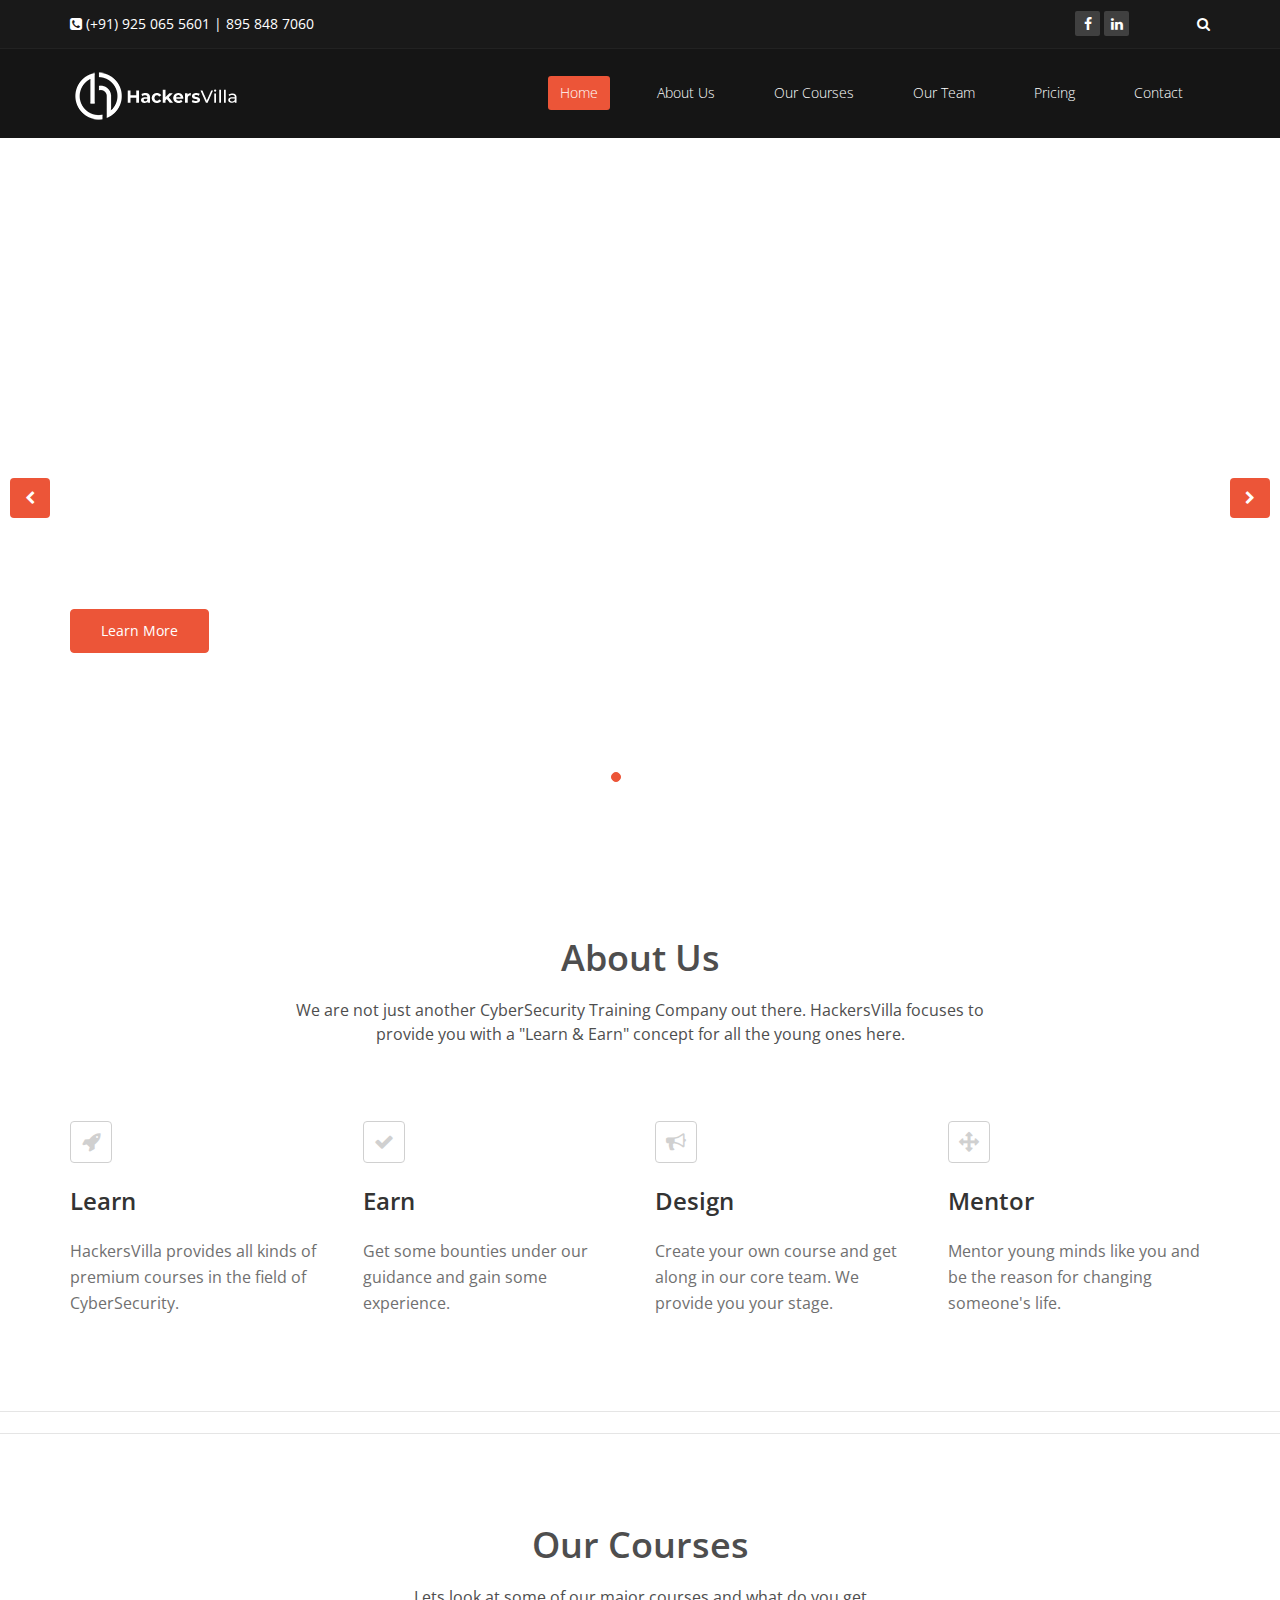
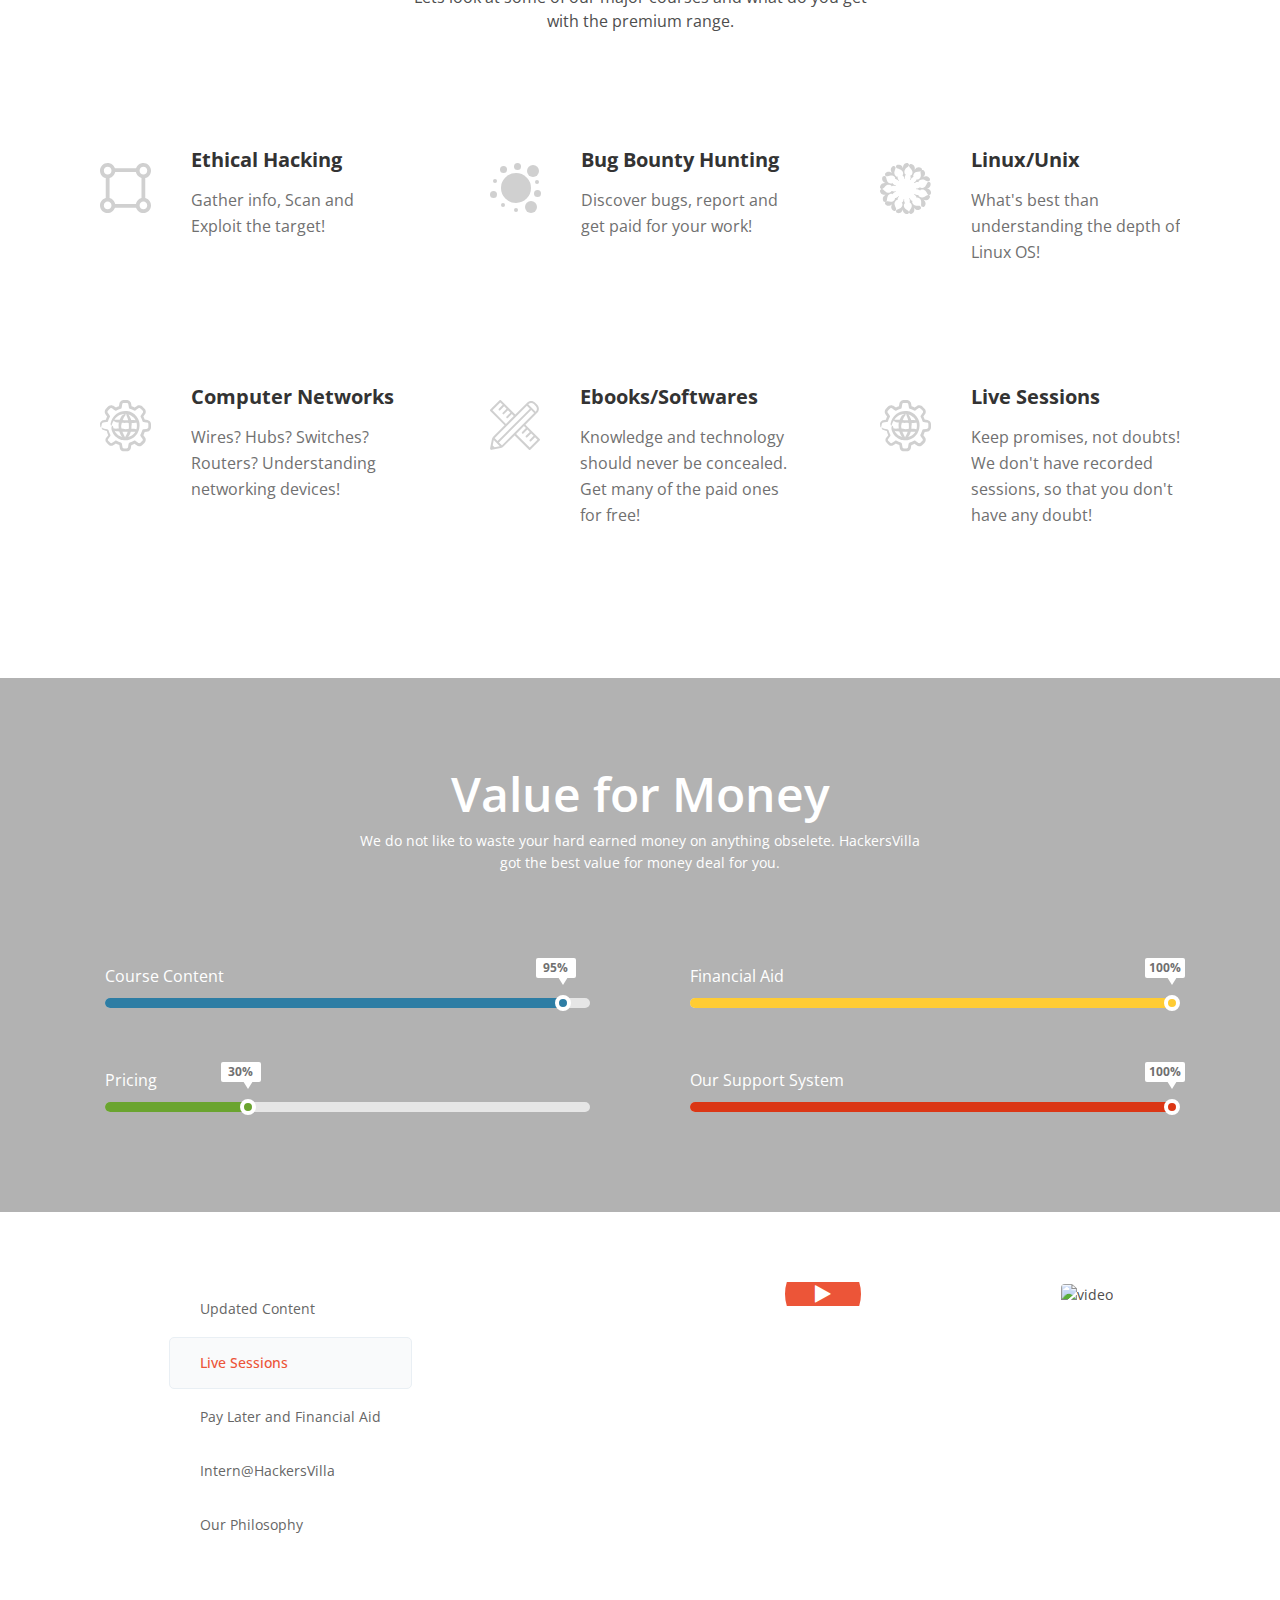
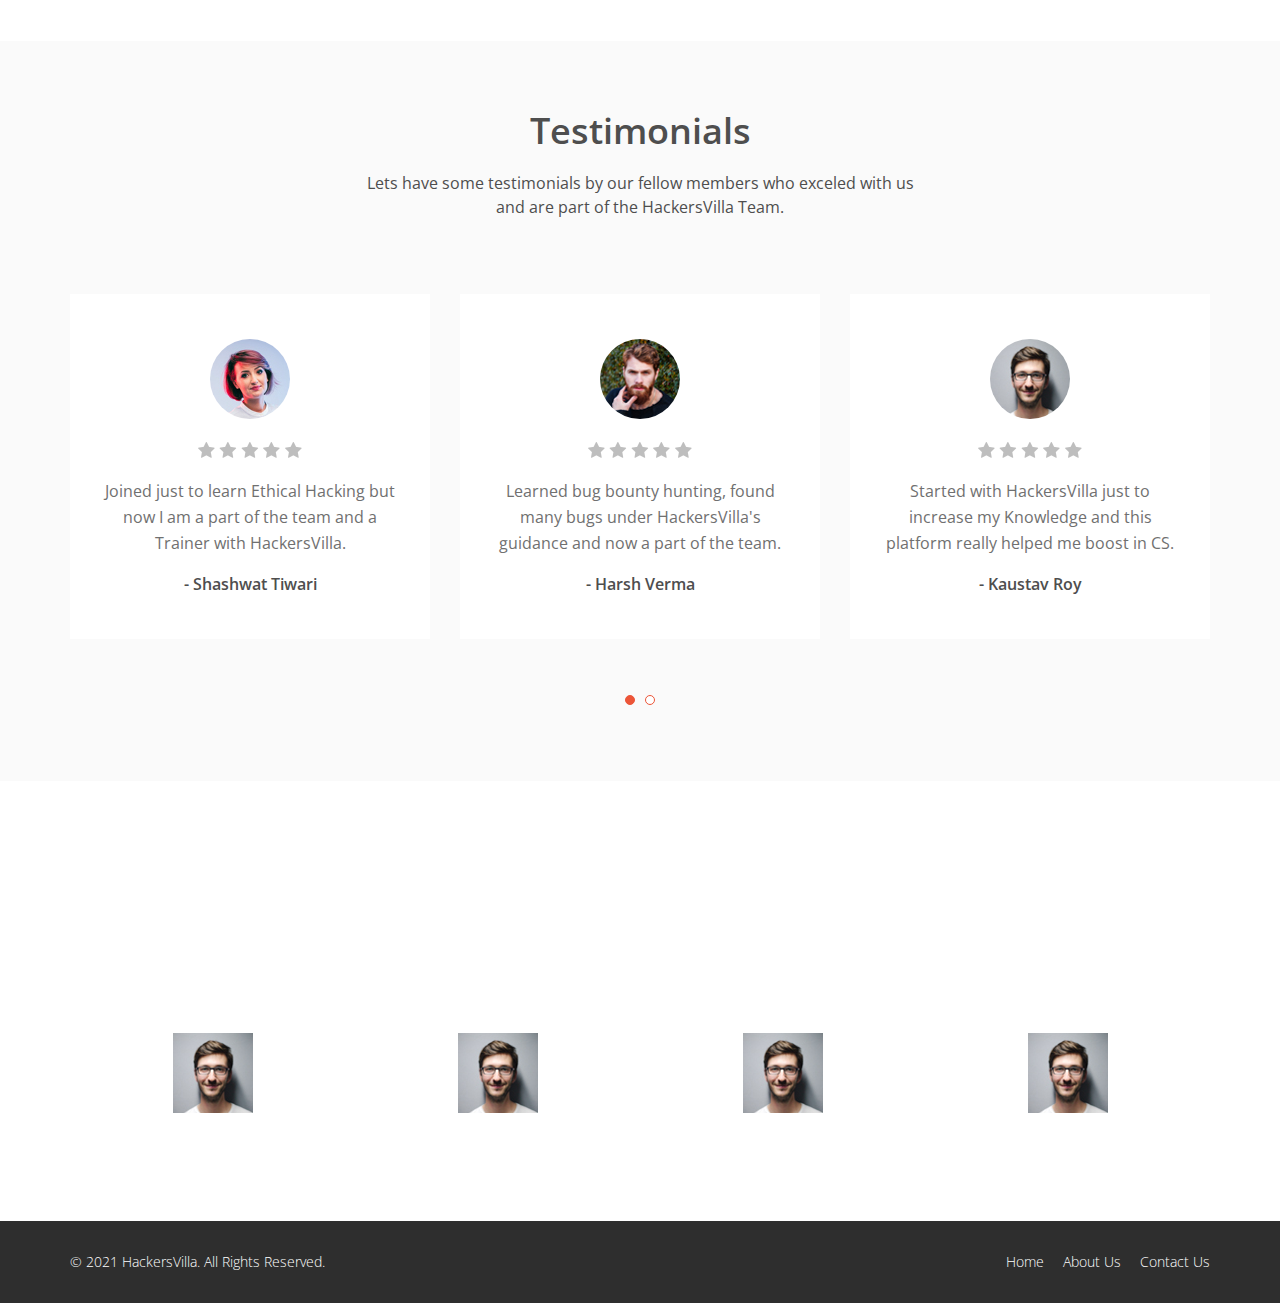
==== index.html @ 64b384c1 "commit" ====
<!DOCTYPE html>
<html lang="en">

<head>
    <meta charset="utf-8">
    <meta name="viewport" content="width=device-width, initial-scale=1.0">
    <meta name="description" content="">
    <meta name="author" content="">
    <title>HackersVilla</title>

    <!-- core CSS -->
    <link href="css/bootstrap.min.css" rel="stylesheet">
    <link href="css/font-awesome.min.css" rel="stylesheet">
    <link href="css/animate.min.css" rel="stylesheet">
    <link href="css/prettyPhoto.css" rel="stylesheet">
    <link href="css/owl.carousel.min.css" rel="stylesheet">
    <link href="css/icomoon.css" rel="stylesheet">
    <link href="css/main.css" rel="stylesheet">
    <link href="css/responsive.css" rel="stylesheet">
    <!--[if lt IE 9]>
    <script src="js/html5shiv.js"></script>
    <script src="js/respond.min.js"></script>
    <![endif]-->
    <link rel="shortcut icon" href="images/ico/favicon.ico">
    <link rel="apple-touch-icon-precomposed" sizes="144x144" href="images/ico/apple-touch-icon-144-precomposed.png">
    <link rel="apple-touch-icon-precomposed" sizes="114x114" href="images/ico/apple-touch-icon-114-precomposed.png">
    <link rel="apple-touch-icon-precomposed" sizes="72x72" href="images/ico/apple-touch-icon-72-precomposed.png">
    <link rel="apple-touch-icon-precomposed" href="images/ico/apple-touch-icon-57-precomposed.png">
</head>
<!--/head-->

<body class="homepage">

    <header id="header">
        <div class="top-bar">
            <div class="container">
                <div class="row">
                    <div class="col-sm-6 col-xs-12">
                        <div class="top-number">
                            <p><i class="fa fa-phone-square"></i> (+91) 925 065 5601 | 895 848 7060</p>
                        </div>
                    </div>
                    <div class="col-sm-6 col-xs-12">
                        <div class="social">
                            <ul class="social-share">
                                <li><a href="https://fb.com/sanchayofficial"><i class="fa fa-facebook"></i></a></li>

                                <li><a href="https://linkedin.com/in/sanchayofficial"><i class="fa fa-linkedin"></i></a></li>

                            </ul>
                            <div class="search">
                                <form role="form">
                                    <input type="text" class="search-form" autocomplete="off" placeholder="Search">
                                    <i class="fa fa-search"></i>
                                </form>
                            </div>
                        </div>
                    </div>
                </div>
            </div>
            <!--/.container-->
        </div>
        <!--/.top-bar-->

        <nav class="navbar navbar-inverse" role="banner">
            <div class="container">
                <div class="navbar-header">
                    <button type="button" class="navbar-toggle" data-toggle="collapse" data-target=".navbar-collapse">
                        <span class="sr-only">Toggle navigation</span>
                        <span class="icon-bar"></span>
                        <span class="icon-bar"></span>
                        <span class="icon-bar"></span>
                    </button>
                    <a class="navbar-brand" href="index.html"><img src="images/weblogo.png" alt="logo"></a>
                </div>

                <div class="collapse navbar-collapse navbar-right">
                    <ul class="nav navbar-nav">
                        <li class="active"><a href="#main-slider">Home</a></li>
                        <li><a href="#feature">About Us</a></li>
                        <li><a href="#services">Our Courses</a></li>
                        <li><a href="#partner">Our Team</a></li>
                        <li><a href="pricing.html">Pricing</a></li>
                        <li><a href="contact-us.html">Contact</a></li>
                    </ul>
                </div>
            </div>
            <!--/.container-->
        </nav>
        <!--/nav-->

    </header>
    <!--/header-->

    <section id="main-slider" class="no-margin">
        <div class="carousel slide">
            <ol class="carousel-indicators">
                <li data-target="#main-slider" data-slide-to="0" class="active"></li>
                <li data-target="#main-slider" data-slide-to="1"></li>
                <li data-target="#main-slider" data-slide-to="2"></li>
            </ol>
            <div class="carousel-inner">

                <div class="item active" style="background-image: url(images/slider/bg1.jpg)">
                    <div class="container">
                        <div class="row">
                            <div class="col-md-7">
                                <div class="carousel-content">
                                    <h1 class="animation animated-item-1">CyberSecurity and Ethical Hacking</h1>
                                    <div class="animation animated-item-2">
                                        We have covered every small bit which can create a huge impact on the systems.
                                    </div>
                                    <a class="btn-slide animation animated-item-3" href="services.html">Learn More</a>
                                    <a class="btn-slide white animation animated-item-3" href="pricing.html">Get Started</a>
                                </div>
                            </div>

                        </div>
                    </div>
                </div>
                <!--/.item-->

                <div class="item" style="background-image: url(images/slider/bg2.jpg)">
                    <div class="container">
                        <div class="row">
                            <div class="col-md-7">
                                <div class="carousel-content">
                                    <h1 class="animation animated-item-1">Vulnerabilities and Bug Bounty</h1>
                                    <div class="animation animated-item-2">
                                        Learn to find bugs and use the bounty platofrms to the fullest. Who knows you might discover a serious issue.
                                    </div>
                                    <a class="btn-slide white animation animated-item-3" href="service.html">Learn More</a>
                                    <a class="btn-slide animation animated-item-3" href="pricing.html">Get Started</a>
                                </div>
                            </div>


                        </div>
                    </div>
                </div>
                <!--/.item-->
                <div class="item" style="background-image: url(images/slider/bg3.jpg)">
                    <div class="container">
                        <div class="row">
                            <div class="col-md-7">
                                <div class="carousel-content">
                                    <h1 class="animation animated-item-1">A Learn and Earn Initiative</h1>
                                    <div class="animation animated-item-2">
                                        Our Philosophy has always been "for the people by the people".
                                    </div>
                                    <a class="btn-slide white animation animated-item-3" href="service.html">Learn More</a>
                                    <a class="btn-slide animation animated-item-3" href="pricing.html">Get Started</a>
                                </div>
                            </div>


                        </div>
                    </div>
                </div>
            </div>
            <!--/.carousel-inner-->
        </div>
        <!--/.carousel-->
        <a class="prev hidden-xs hidden-sm" href="#main-slider" data-slide="prev">
            <i class="fa fa-chevron-left"></i>
        </a>
        <a class="next hidden-xs hidden-sm" href="#main-slider" data-slide="next">
            <i class="fa fa-chevron-right"></i>
        </a>
    </section>
    <!--/#main-slider-->

    <section id="feature">
        <div class="container">
            <div class="center fadeInDown">
                <h2>About Us</h2>
                <p class="lead">We are not just another CyberSecurity Training Company out there. HackersVilla focuses to<br> provide you with a "Learn & Earn" concept for all the young ones here.</p>
            </div>

            <div class="row">
                <div class="features">
                    <div class="col-md-3 col-sm-4 fadeInDown" data-wow-duration="1000ms" data-wow-delay="600ms">
                        <div class="feature-wrap">
                            <div class="icon">
                                <i class="fa fa-rocket"></i>
                            </div>
                            <h2>Learn</h2>
                            <p>HackersVilla provides all kinds of premium courses in the field of CyberSecurity.</p>
                        </div>
                    </div>
                    <!--/.col-md-3-->
                    <div class="col-md-3 col-sm-4 fadeInDown" data-wow-duration="1000ms" data-wow-delay="600ms">
                        <div class="feature-wrap">
                            <div class="icon">
                                <i class="fa fa-check"></i>
                            </div>
                            <h2>Earn</h2>
                            <p>Get some bounties under our guidance and gain some experience.</p>
                        </div>
                    </div>
                    <!--/.col-md-3-->
                    <div class="col-md-3 col-sm-4 fadeInDown" data-wow-duration="1000ms" data-wow-delay="600ms">
                        <div class="feature-wrap">
                            <div class="icon">
                                <i class="fa fa-bullhorn"></i>
                            </div>
                            <h2>Design</h2>
                            <p>Create your own course and get along in our core team. We provide you your stage.</p>
                        </div>
                    </div>
                    <!--/.col-md-3-->
                    <div class="col-md-3 col-sm-4 fadeInDown" data-wow-duration="1000ms" data-wow-delay="600ms">
                        <div class="feature-wrap">
                            <div class="icon">
                                <i class="fa fa-arrows"></i>
                            </div>
                            <h2>Mentor</h2>
                            <p>Mentor young minds like you and be the reason for changing someone's life.</p>
                        </div>
                    </div>
                    <!--/.col-md-3-->
                </div>
                <!--/.services-->
            </div>
            <!--/.row-->
        </div>
        <!--/.container-->
    </section>
    <!--/#feature-->

    <hr><hr>

    <section id="services" class="service-item">
        <div class="container">
            <div class="center fadeInDown">
                <h2>Our Courses</h2>
                <p class="lead">Lets look at some of our major courses and what do you get <br> with the premium range.</p>
            </div>

            <div class="row">

                <div class="col-sm-6 col-md-4">
                    <div class="media services-wrap fadeInDown">
                        <div class="pull-left">
                            <img class="img-responsive" src="images/services/ux.svg">
                        </div>
                        <div class="media-body">
                            <h3 class="media-heading">Ethical Hacking</h3>
                            <p>Gather info, Scan and Exploit the target!</p>
                        </div>
                    </div>
                </div>

                <div class="col-sm-6 col-md-4">
                    <div class="media services-wrap fadeInDown">
                        <div class="pull-left">
                            <img class="img-responsive" src="images/services/web.svg">
                        </div>
                        <div class="media-body">
                            <h3 class="media-heading">Bug Bounty Hunting</h3>
                            <p>Discover bugs, report and get paid for your work!</p>
                        </div>
                    </div>
                </div>

                <div class="col-sm-6 col-md-4">
                    <div class="media services-wrap fadeInDown">
                        <div class="pull-left">
                            <img class="img-responsive" src="images/services/motion.svg">
                        </div>
                        <div class="media-body">
                            <h3 class="media-heading">Linux/Unix</h3>
                            <p>What's best than understanding the depth of Linux OS!</p>
                        </div>
                    </div>
                </div>

                <div class="col-sm-6 col-md-4">
                    <div class="media services-wrap fadeInDown">
                        <div class="pull-left">
                            <img class="img-responsive" src="images/services/mobile-ui.svg">
                        </div>
                        <div class="media-body">
                            <h3 class="media-heading">Computer Networks</h3>
                            <p>Wires? Hubs? Switches? Routers? Understanding networking devices!</p>
                        </div>
                    </div>
                </div>

                <div class="col-sm-6 col-md-4">
                    <div class="media services-wrap fadeInDown">
                        <div class="pull-left">
                            <img class="img-responsive" src="images/services/web-app.svg">
                        </div>
                        <div class="media-body">
                            <h3 class="media-heading">Ebooks/Softwares</h3>
                            <p>Knowledge and technology should never be concealed. Get many of the paid ones for free!</p>
                        </div>
                    </div>
                </div>

                <div class="col-sm-6 col-md-4">
                    <div class="media services-wrap fadeInDown">
                        <div class="pull-left">
                            <img class="img-responsive" src="images/services/mobile-ui.svg">
                        </div>
                        <div class="media-body">
                            <h3 class="media-heading">Live Sessions</h3>
                            <p>Keep promises, not doubts! We don't have recorded sessions, so that you don't have any doubt!</p>
                        </div>
                    </div>
                </div>

            </div>
            <!--/.row-->
        </div>
        <!--/.container-->
    </section>
    <!--/#services-->

    <section id="middle" class="skill-area" style="background-image: url(images/skill-bg.jpg)">
        <div class="container">
            <div class="row">
                <div class="col-sm-12 fadeInDown">
                    <div class="skill">
                        <h2>Value for Money</h2>
                        <p>We do not like to waste your hard earned money on anything obselete. HackersVilla <br> got the best value for money deal for you.</p>
                    </div>
                </div>
                <!--/.col-sm-6-->

                <div class="col-sm-6">
                    <div class="progress-wrap">
                        <h3>Course Content</h3>
                        <div class="progress">
                            <div class="progress-bar  color1" role="progressbar" aria-valuenow="40" aria-valuemin="0" aria-valuemax="100" style="width: 95%">
                                <span class="bar-width">95%</span>
                            </div>

                        </div>
                    </div>

                    <div class="progress-wrap">
                        <h3>Pricing</h3>
                        <div class="progress">
                            <div class="progress-bar color2" role="progressbar" aria-valuenow="20" aria-valuemin="0" aria-valuemax="100" style="width: 30%">
                                <span class="bar-width">30%</span>
                            </div>
                        </div>
                    </div>
                </div>

                <div class="col-sm-6">
                    <div class="progress-wrap">
                        <h3>Financial Aid</h3>
                        <div class="progress">
                            <div class="progress-bar color3" role="progressbar" aria-valuenow="60" aria-valuemin="0" aria-valuemax="100" style="width: 100%">
                                <span class="bar-width">100%</span>
                            </div>
                        </div>
                    </div>

                    <div class="progress-wrap">
                        <h3>Our Support System</h3>
                        <div class="progress">
                            <div class="progress-bar color4" role="progressbar" aria-valuenow="80" aria-valuemin="0" aria-valuemax="100" style="width: 100%">
                                <span class="bar-width">100%</span>
                            </div>
                        </div>
                    </div>
                </div>

            </div>
            <!--/.row-->
        </div>
        <!--/.container-->
    </section>
    <!--/#middle-->

    <section id="content">
        <div class="container">
            <div class="row">
                <div class="col-xs-12 col-sm-10 col-sm-offset-1 fadeInDown">
                    <div class="tab-wrap">
                        <div class="media">
                            <div class="parrent pull-left">
                                <ul class="nav nav-tabs nav-stacked">
                                    <li class=""><a href="#tab1" data-toggle="tab" class="analistic-01">Updated Content</a></li>
                                    <li class="active"><a href="#tab2" data-toggle="tab" class="analistic-02">Live Sessions</a></li>
                                    <li class=""><a href="#tab3" data-toggle="tab" class="tehnical">Pay Later and Financial Aid</a></li>
                                    <li class=""><a href="#tab4" data-toggle="tab" class="tehnical">Intern@HackersVilla</a></li>
                                    <li class=""><a href="#tab5" data-toggle="tab" class="tehnical">Our Philosophy</a></li>
                                </ul>
                            </div>

                            <div class="parrent media-body">
                                <div class="tab-content">
                                    <div class="tab-pane fade" id="tab1">
                                        <div class="media">
                                            <div class="pull-left">
                                                <img class="img-responsive" src="images/tab2.png">
                                            </div>
                                            <div class="media-body">
                                                <h2>Nothing is obselete</h2>
                                                <p>HackersVilla have all the course content updated to the time so that you start from the basics move on to the advanced levels covering all the latest trends so that you do not get out of track. </p>
                                            </div>
                                        </div>
                                    </div>

                                    <div class="tab-pane fade active in text-right" id="tab2">
                                        <div class="video-box">
                                            <img src="images/tab-video-bg.png" alt="video">
                                            <a class="video-icon" href="https://youtube.com/tech2techyblogspot"><i class="fa fa-play"></i></a>
                                        </div>
                                    </div>

                                    <div class="tab-pane fade" id="tab3">
                                        <p>Here at HackersVilla, we understand the finacial conditions of your background. Just talk to us and you can simply pay in easy installments or pay later after 20 days of enrollment. Also for discounts, every person joining through you gets you flat Rs.500 off from your payment.</p>
                                    </div>

                                    <div class="tab-pane fade" id="tab4">
                                        <p>HackersVilla also provides you the internship option. People wishing for interning can sell or retail the courses under HackersVilla licence and can get a direct payout of Rs.1000 on each course sold. All you just have to do is talk to us and ask for being the intern.
                                        Your payment will be credited to your bank account on the very moment the course gets baught through you.</p>
                                    </div>

                                    <div class="tab-pane fade" id="tab5">
                                        <p>We focus not only on Learning but also on the Earning part. We are targeting towards a concept which is "for the people and by the people". HackersVilla is not just another training firm for learners but also a good source of income for potential earners. We wish
                                        to teach strategies and create a platform which can be run by people like you. </p>
                                    </div>
                                </div>
                                <!--/.tab-content-->
                            </div>
                            <!--/.media-body-->
                        </div>
                        <!--/.media-->
                    </div>
                    <!--/.tab-wrap-->
                </div>
                <!--/.col-sm-6-->

            </div>
            <!--/.row-->
        </div>
        <!--/.container-->
    </section>
    <!--/#content-->

    <section id="testimonial">
        <div class="container">
            <div class="center fadeInDown">
                <h2>Testimonials</h2>
                <p class="lead">Lets have some testimonials by our fellow members who exceled with us <br> and are part of the HackersVilla Team.</p>
            </div>
            <div class="testimonial-slider owl-carousel">
                <div class="single-slide">
                    <div class="slide-img">
                        <img src="images/client1.jpg" alt="">
                    </div>
                    <div class="content">
                        <img src="images/review.png" alt="">
                        <p>Joined just to learn Ethical Hacking but now I am a part of the team and a Trainer with HackersVilla.</p>
                        <h4>- Shashwat Tiwari</h4>
                    </div>
                </div>
                <div class="single-slide">
                    <div class="slide-img">
                        <img src="images/client2.jpg" alt="">
                    </div>
                    <div class="content">
                        <img src="images/review.png" alt="">
                        <p>Learned bug bounty hunting, found many bugs under HackersVilla's guidance and now a part of the team.</p>
                        <h4>- Harsh Verma</h4>
                    </div>
                </div>
                <div class="single-slide">
                    <div class="slide-img">
                        <img src="images/client3.jpg" alt="">
                    </div>
                    <div class="content">
                        <img src="images/review.png" alt="">
                        <p>Started with HackersVilla just to increase my Knowledge and this platform really helped me boost in CS.</p>
                        <h4>- Kaustav Roy</h4>
                    </div>
                </div>
                <div class="single-slide">
                    <div class="slide-img">
                        <img src="images/client2.jpg" alt="">
                    </div>
                    <div class="content">
                        <img src="images/review.png" alt="">
                        <p>The course structure is well organised and a lot to learn with these people.</p>
                        <h4>- Prakhar Agarwal</h4>
                    </div>
                </div>
                <div class="single-slide">
                    <div class="slide-img">
                        <img src="images/client1.jpg" alt="">
                    </div>
                    <div class="content">
                        <img src="images/review.png" alt="">
                        <p>Interned at HackersVilla and learned lots of strategies to sell and get payed. Loved the earning part.</p>
                        <h4>- Shivani </h4>
                    </div>
                </div>
                <div class="single-slide">
                    <div class="slide-img">
                        <img src="images/client3.jpg" alt="">
                    </div>
                    <div class="content">
                        <img src="images/review.png" alt="">
                        <p>Effective price. Got many Softwares and ebooks for free. Re-sessions are provided if you miss any.</p>
                        <h4>- Akanksha</h4>
                    </div>
                </div>
            </div>
        </div>
    </section>

    <section id="partner">
        <div class="container">
            <div class="center fadeInDown">
                <h2>Our Team</h2>
                <p class="lead">Here's are core team doing all the hard work and making the concept <br> as one of the first in CyberSec World.</p>
            </div>

            <div class="partners">
                <ul>
                    <li>
                        <img src="images/client3.jpg" alt="">
                        <h4><font color="white">Aditi Singh, Founder</font></h4>
                    </li>
                    <li>
                      <img src="images/client3.jpg" alt="">
                      <h4><font color="white">Sanchay Singh, Co-Founder</font></h4>
                    </li>
                    <li>
                      <img src="images/client3.jpg" alt="">
                      <h4><font color="white">Shashwat Tiwari, Python Trainer</font></h4>
                    </li>
                    <li>
                      <img src="images/client3.jpg" alt="">
                      <h4><font color="white">Harsh Verma, Bug Bounty Trainer</font></h4>
                    </li>
                </ul>
            </div>
        </div>
        <!--/.container-->
    </section>
    <!--/#partner-->



    <footer id="footer" class="midnight-blue">
        <div class="container">
            <div class="row">
                <div class="col-sm-6">
                    &copy; 2021 <a target="_blank" href="#" title="Ethical Hacking and CyberSecurity Platform">HackersVilla</a>. All Rights Reserved.
                </div>
                <div class="col-sm-6">
                    <ul class="pull-right">
                        <li><a href="#">Home</a></li>
                        <li><a href="#">About Us</a></li>
                        <li><a href="#">Contact Us</a></li>
                    </ul>
                </div>
            </div>
        </div>
    </footer>
    <!--/#footer-->

    <script src="js/jquery.js"></script>
    <script src="js/bootstrap.min.js"></script>
    <script src="js/jquery.prettyPhoto.js"></script>
    <script src="js/owl.carousel.min.js"></script>
    <script src="js/jquery.isotope.min.js"></script>
    <script src="js/main.js"></script>
</body>

</html>
---- css/prettyPhoto.css ----
div.pp_default .pp_top,div.pp_default .pp_top .pp_middle,div.pp_default .pp_top .pp_left,div.pp_default .pp_top .pp_right,div.pp_default .pp_bottom,div.pp_default .pp_bottom .pp_left,div.pp_default .pp_bottom .pp_middle,div.pp_default .pp_bottom .pp_right{height:13px}
div.pp_default .pp_top .pp_left{background:url(../images/prettyPhoto/default/sprite.png) -78px -93px no-repeat}
div.pp_default .pp_top .pp_middle{background:url(../images/prettyPhoto/default/sprite_x.png) top left repeat-x}
div.pp_default .pp_top .pp_right{background:url(../images/prettyPhoto/default/sprite.png) -112px -93px no-repeat}
div.pp_default .pp_content .ppt{color:#f8f8f8}
div.pp_default .pp_content_container .pp_left{background:url(../images/prettyPhoto/default/sprite_y.png) -7px 0 repeat-y;padding-left:13px}
div.pp_default .pp_content_container .pp_right{background:url(../images/prettyPhoto/default/sprite_y.png) top right repeat-y;padding-right:13px}
div.pp_default .pp_next:hover{background:url(../images/prettyPhoto/default/sprite_next.png) center right no-repeat;cursor:pointer}
div.pp_default .pp_previous:hover{background:url(../images/prettyPhoto/default/sprite_prev.png) center left no-repeat;cursor:pointer}
div.pp_default .pp_expand{background:url(../images/prettyPhoto/default/sprite.png) 0 -29px no-repeat;cursor:pointer;width:28px;height:28px}
div.pp_default .pp_expand:hover{background:url(../images/prettyPhoto/default/sprite.png) 0 -56px no-repeat;cursor:pointer}
div.pp_default .pp_contract{background:url(../images/prettyPhoto/default/sprite.png) 0 -84px no-repeat;cursor:pointer;width:28px;height:28px}
div.pp_default .pp_contract:hover{background:url(../images/prettyPhoto/default/sprite.png) 0 -113px no-repeat;cursor:pointer}
div.pp_default .pp_close{width:30px;height:30px;background:url(../images/prettyPhoto/default/sprite.png) 2px 1px no-repeat;cursor:pointer}
div.pp_default .pp_gallery ul li a{background:url(../images/prettyPhoto/default/default_thumb.png) center center #f8f8f8;border:1px solid #aaa}
div.pp_default .pp_social{margin-top:7px}
div.pp_default .pp_gallery a.pp_arrow_previous,div.pp_default .pp_gallery a.pp_arrow_next{position:static;left:auto}
div.pp_default .pp_nav .pp_play,div.pp_default .pp_nav .pp_pause{background:url(../images/prettyPhoto/default/sprite.png) -51px 1px no-repeat;height:30px;width:30px}
div.pp_default .pp_nav .pp_pause{background-position:-51px -29px}
div.pp_default a.pp_arrow_previous,div.pp_default a.pp_arrow_next{background:url(../images/prettyPhoto/default/sprite.png) -31px -3px no-repeat;height:20px;width:20px;margin:4px 0 0}
div.pp_default a.pp_arrow_next{left:52px;background-position:-82px -3px}
div.pp_default .pp_content_container .pp_details{margin-top:5px}
div.pp_default .pp_nav{clear:none;height:30px;width:110px;position:relative}
div.pp_default .pp_nav .currentTextHolder{font-family:Georgia;font-style:italic;color:#999;font-size:11px;left:75px;line-height:25px;position:absolute;top:2px;margin:0;padding:0 0 0 10px}
div.pp_default .pp_close:hover,div.pp_default .pp_nav .pp_play:hover,div.pp_default .pp_nav .pp_pause:hover,div.pp_default .pp_arrow_next:hover,div.pp_default .pp_arrow_previous:hover{opacity:0.7}
div.pp_default .pp_description{font-size:11px;font-weight:700;line-height:14px;margin:5px 50px 5px 0}
div.pp_default .pp_bottom .pp_left{background:url(../images/prettyPhoto/default/sprite.png) -78px -127px no-repeat}
div.pp_default .pp_bottom .pp_middle{background:url(../images/prettyPhoto/default/sprite_x.png) bottom left repeat-x}
div.pp_default .pp_bottom .pp_right{background:url(../images/prettyPhoto/default/sprite.png) -112px -127px no-repeat}
div.pp_default .pp_loaderIcon{background:url(../images/prettyPhoto/default/loader.gif) center center no-repeat}
div.light_rounded .pp_top .pp_left{background:url(../images/prettyPhoto/light_rounded/sprite.png) -88px -53px no-repeat}
div.light_rounded .pp_top .pp_right{background:url(../images/prettyPhoto/light_rounded/sprite.png) -110px -53px no-repeat}
div.light_rounded .pp_next:hover{background:url(../images/prettyPhoto/light_rounded/btnNext.png) center right no-repeat;cursor:pointer}
div.light_rounded .pp_previous:hover{background:url(../images/prettyPhoto/light_rounded/btnPrevious.png) center left no-repeat;cursor:pointer}
div.light_rounded .pp_expand{background:url(../images/prettyPhoto/light_rounded/sprite.png) -31px -26px no-repeat;cursor:pointer}
div.light_rounded .pp_expand:hover{background:url(../images/prettyPhoto/light_rounded/sprite.png) -31px -47px no-repeat;cursor:pointer}
div.light_rounded .pp_contract{background:url(../images/prettyPhoto/light_rounded/sprite.png) 0 -26px no-repeat;cursor:pointer}
div.light_rounded .pp_contract:hover{background:url(../images/prettyPhoto/light_rounded/sprite.png) 0 -47px no-repeat;cursor:pointer}
div.light_rounded .pp_close{width:75px;height:22px;background:url(../images/prettyPhoto/light_rounded/sprite.png) -1px -1px no-repeat;cursor:pointer}
div.light_rounded .pp_nav .pp_play{background:url(../images/prettyPhoto/light_rounded/sprite.png) -1px -100px no-repeat;height:15px;width:14px}
div.light_rounded .pp_nav .pp_pause{background:url(../images/prettyPhoto/light_rounded/sprite.png) -24px -100px no-repeat;height:15px;width:14px}
div.light_rounded .pp_arrow_previous{background:url(../images/prettyPhoto/light_rounded/sprite.png) 0 -71px no-repeat}
div.light_rounded .pp_arrow_next{background:url(../images/prettyPhoto/light_rounded/sprite.png) -22px -71px no-repeat}
div.light_rounded .pp_bottom .pp_left{background:url(../images/prettyPhoto/light_rounded/sprite.png) -88px -80px no-repeat}
div.light_rounded .pp_bottom .pp_right{background:url(../images/prettyPhoto/light_rounded/sprite.png) -110px -80px no-repeat}
div.dark_rounded .pp_top .pp_left{background:url(../images/prettyPhoto/dark_rounded/sprite.png) -88px -53px no-repeat}
div.dark_rounded .pp_top .pp_right{background:url(../images/prettyPhoto/dark_rounded/sprite.png) -110px -53px no-repeat}
div.dark_rounded .pp_content_container .pp_left{background:url(../images/prettyPhoto/dark_rounded/contentPattern.png) top left repeat-y}
div.dark_rounded .pp_content_container .pp_right{background:url(../images/prettyPhoto/dark_rounded/contentPattern.png) top right repeat-y}
div.dark_rounded .pp_next:hover{background:url(../images/prettyPhoto/dark_rounded/btnNext.png) center right no-repeat;cursor:pointer}
div.dark_rounded .pp_previous:hover{background:url(../images/prettyPhoto/dark_rounded/btnPrevious.png) center left no-repeat;cursor:pointer}
div.dark_rounded .pp_expand{background:url(../images/prettyPhoto/dark_rounded/sprite.png) -31px -26px no-repeat;cursor:pointer}
div.dark_rounded .pp_expand:hover{background:url(../images/prettyPhoto/dark_rounded/sprite.png) -31px -47px no-repeat;cursor:pointer}
div.dark_rounded .pp_contract{background:url(../images/prettyPhoto/dark_rounded/sprite.png) 0 -26px no-repeat;cursor:pointer}
div.dark_rounded .pp_contract:hover{background:url(../images/prettyPhoto/dark_rounded/sprite.png) 0 -47px no-repeat;cursor:pointer}
div.dark_rounded .pp_close{width:75px;height:22px;background:url(../images/prettyPhoto/dark_rounded/sprite.png) -1px -1px no-repeat;cursor:pointer}
div.dark_rounded .pp_description{margin-right:85px;color:#fff}
div.dark_rounded .pp_nav .pp_play{background:url(../images/prettyPhoto/dark_rounded/sprite.png) -1px -100px no-repeat;height:15px;width:14px}
div.dark_rounded .pp_nav .pp_pause{background:url(../images/prettyPhoto/dark_rounded/sprite.png) -24px -100px no-repeat;height:15px;width:14px}
div.dark_rounded .pp_arrow_previous{background:url(../images/prettyPhoto/dark_rounded/sprite.png) 0 -71px no-repeat}
div.dark_rounded .pp_arrow_next{background:url(../images/prettyPhoto/dark_rounded/sprite.png) -22px -71px no-repeat}
div.dark_rounded .pp_bottom .pp_left{background:url(../images/prettyPhoto/dark_rounded/sprite.png) -88px -80px no-repeat}
div.dark_rounded .pp_bottom .pp_right{background:url(../images/prettyPhoto/dark_rounded/sprite.png) -110px -80px no-repeat}
div.dark_rounded .pp_loaderIcon{background:url(../images/prettyPhoto/dark_rounded/loader.gif) center center no-repeat}
div.dark_square .pp_left,div.dark_square .pp_middle,div.dark_square .pp_right,div.dark_square .pp_content{background:#000}
div.dark_square .pp_description{color:#fff;margin:0 85px 0 0}
div.dark_square .pp_loaderIcon{background:url(../images/prettyPhoto/dark_square/loader.gif) center center no-repeat}
div.dark_square .pp_expand{background:url(../images/prettyPhoto/dark_square/sprite.png) -31px -26px no-repeat;cursor:pointer}
div.dark_square .pp_expand:hover{background:url(../images/prettyPhoto/dark_square/sprite.png) -31px -47px no-repeat;cursor:pointer}
div.dark_square .pp_contract{background:url(../images/prettyPhoto/dark_square/sprite.png) 0 -26px no-repeat;cursor:pointer}
div.dark_square .pp_contract:hover{background:url(../images/prettyPhoto/dark_square/sprite.png) 0 -47px no-repeat;cursor:pointer}
div.dark_square .pp_close{width:75px;height:22px;background:url(../images/prettyPhoto/dark_square/sprite.png) -1px -1px no-repeat;cursor:pointer}
div.dark_square .pp_nav{clear:none}
div.dark_square .pp_nav .pp_play{background:url(../images/prettyPhoto/dark_square/sprite.png) -1px -100px no-repeat;height:15px;width:14px}
div.dark_square .pp_nav .pp_pause{background:url(../images/prettyPhoto/dark_square/sprite.png) -24px -100px no-repeat;height:15px;width:14px}
div.dark_square .pp_arrow_previous{background:url(../images/prettyPhoto/dark_square/sprite.png) 0 -71px no-repeat}
div.dark_square .pp_arrow_next{background:url(../images/prettyPhoto/dark_square/sprite.png) -22px -71px no-repeat}
div.dark_square .pp_next:hover{background:url(../images/prettyPhoto/dark_square/btnNext.png) center right no-repeat;cursor:pointer}
div.dark_square .pp_previous:hover{background:url(../images/prettyPhoto/dark_square/btnPrevious.png) center left no-repeat;cursor:pointer}
div.light_square .pp_expand{background:url(../images/prettyPhoto/light_square/sprite.png) -31px -26px no-repeat;cursor:pointer}
div.light_square .pp_expand:hover{background:url(../images/prettyPhoto/light_square/sprite.png) -31px -47px no-repeat;cursor:pointer}
div.light_square .pp_contract{background:url(../images/prettyPhoto/light_square/sprite.png) 0 -26px no-repeat;cursor:pointer}
div.light_square .pp_contract:hover{background:url(../images/prettyPhoto/light_square/sprite.png) 0 -47px no-repeat;cursor:pointer}
div.light_square .pp_close{width:75px;height:22px;background:url(../images/prettyPhoto/light_square/sprite.png) -1px -1px no-repeat;cursor:pointer}
div.light_square .pp_nav .pp_play{background:url(../images/prettyPhoto/light_square/sprite.png) -1px -100px no-repeat;height:15px;width:14px}
div.light_square .pp_nav .pp_pause{background:url(../images/prettyPhoto/light_square/sprite.png) -24px -100px no-repeat;height:15px;width:14px}
div.light_square .pp_arrow_previous{background:url(../images/prettyPhoto/light_square/sprite.png) 0 -71px no-repeat}
div.light_square .pp_arrow_next{background:url(../images/prettyPhoto/light_square/sprite.png) -22px -71px no-repeat}
div.light_square .pp_next:hover{background:url(../images/prettyPhoto/light_square/btnNext.png) center right no-repeat;cursor:pointer}
div.light_square .pp_previous:hover{background:url(../images/prettyPhoto/light_square/btnPrevious.png) center left no-repeat;cursor:pointer}
div.facebook .pp_top .pp_left{background:url(../images/prettyPhoto/facebook/sprite.png) -88px -53px no-repeat}
div.facebook .pp_top .pp_middle{background:url(../images/prettyPhoto/facebook/contentPatternTop.png) top left repeat-x}
div.facebook .pp_top .pp_right{background:url(../images/prettyPhoto/facebook/sprite.png) -110px -53px no-repeat}
div.facebook .pp_content_container .pp_left{background:url(../images/prettyPhoto/facebook/contentPatternLeft.png) top left repeat-y}
div.facebook .pp_content_container .pp_right{background:url(../images/prettyPhoto/facebook/contentPatternRight.png) top right repeat-y}
div.facebook .pp_expand{background:url(../images/prettyPhoto/facebook/sprite.png) -31px -26px no-repeat;cursor:pointer}
div.facebook .pp_expand:hover{background:url(../images/prettyPhoto/facebook/sprite.png) -31px -47px no-repeat;cursor:pointer}
div.facebook .pp_contract{background:url(../images/prettyPhoto/facebook/sprite.png) 0 -26px no-repeat;cursor:pointer}
div.facebook .pp_contract:hover{background:url(../images/prettyPhoto/facebook/sprite.png) 0 -47px no-repeat;cursor:pointer}
div.facebook .pp_close{width:22px;height:22px;background:url(../images/prettyPhoto/facebook/sprite.png) -1px -1px no-repeat;cursor:pointer}
div.facebook .pp_description{margin:0 37px 0 0}
div.facebook .pp_loaderIcon{background:url(../images/prettyPhoto/facebook/loader.gif) center center no-repeat}
div.facebook .pp_arrow_previous{background:url(../images/prettyPhoto/facebook/sprite.png) 0 -71px no-repeat;height:22px;margin-top:0;width:22px}
div.facebook .pp_arrow_previous.disabled{background-position:0 -96px;cursor:default}
div.facebook .pp_arrow_next{background:url(../images/prettyPhoto/facebook/sprite.png) -32px -71px no-repeat;height:22px;margin-top:0;width:22px}
div.facebook .pp_arrow_next.disabled{background-position:-32px -96px;cursor:default}
div.facebook .pp_nav{margin-top:0}
div.facebook .pp_nav p{font-size:15px;padding:0 3px 0 4px}
div.facebook .pp_nav .pp_play{background:url(../images/prettyPhoto/facebook/sprite.png) -1px -123px no-repeat;height:22px;width:22px}
div.facebook .pp_nav .pp_pause{background:url(../images/prettyPhoto/facebook/sprite.png) -32px -123px no-repeat;height:22px;width:22px}
div.facebook .pp_next:hover{background:url(../images/prettyPhoto/facebook/btnNext.png) center right no-repeat;cursor:pointer}
div.facebook .pp_previous:hover{background:url(../images/prettyPhoto/facebook/btnPrevious.png) center left no-repeat;cursor:pointer}
div.facebook .pp_bottom .pp_left{background:url(../images/prettyPhoto/facebook/sprite.png) -88px -80px no-repeat}
div.facebook .pp_bottom .pp_middle{background:url(../images/prettyPhoto/facebook/contentPatternBottom.png) top left repeat-x}
div.facebook .pp_bottom .pp_right{background:url(../images/prettyPhoto/facebook/sprite.png) -110px -80px no-repeat}
div.pp_pic_holder a:focus{outline:none}
div.pp_overlay{background:#000;display:none;left:0;position:absolute;top:0;width:100%;z-index:9500}
div.pp_pic_holder{display:none;position:absolute;width:100px;z-index:10000}
.pp_content{height:40px;min-width:40px}
* html .pp_content{width:40px}
.pp_content_container{position:relative;text-align:left;width:100%}
.pp_content_container .pp_left{padding-left:20px}
.pp_content_container .pp_right{padding-right:20px}
.pp_content_container .pp_details{float:left;margin:10px 0 2px}
.pp_description{display:none;margin:0}
.pp_social{float:left;margin:0}
.pp_social .facebook{float:left;margin-left:5px;width:55px;overflow:hidden}
.pp_social .twitter{float:left}
.pp_nav{clear:right;float:left;margin:3px 10px 0 0}
.pp_nav p{float:left;white-space:nowrap;margin:2px 4px}
.pp_nav .pp_play,.pp_nav .pp_pause{float:left;margin-right:4px;text-indent:-10000px}
a.pp_arrow_previous,a.pp_arrow_next{display:block;float:left;height:15px;margin-top:3px;overflow:hidden;text-indent:-10000px;width:14px}
.pp_hoverContainer{position:absolute;top:0;width:100%;z-index:2000}
.pp_gallery{display:none;left:50%;margin-top:-50px;position:absolute;z-index:10000}
.pp_gallery div{float:left;overflow:hidden;position:relative}
.pp_gallery ul{float:left;height:35px;position:relative;white-space:nowrap;margin:0 0 0 5px;padding:0}
.pp_gallery ul a{border:1px rgba(0,0,0,0.5) solid;display:block;float:left;height:33px;overflow:hidden}
.pp_gallery ul a img{border:0}
.pp_gallery li{display:block;float:left;margin:0 5px 0 0;padding:0}
.pp_gallery li.default a{background:url(../images/prettyPhoto/facebook/default_thumbnail.gif) 0 0 no-repeat;display:block;height:33px;width:50px}
.pp_gallery .pp_arrow_previous,.pp_gallery .pp_arrow_next{margin-top:7px!important}
a.pp_next{background:url(../images/prettyPhoto/light_rounded/btnNext.png) 10000px 10000px no-repeat;display:block;float:right;height:100%;text-indent:-10000px;width:49%}
a.pp_previous{background:url(../images/prettyPhoto/light_rounded/btnNext.png) 10000px 10000px no-repeat;display:block;float:left;height:100%;text-indent:-10000px;width:49%}
a.pp_expand,a.pp_contract{cursor:pointer;display:none;height:20px;position:absolute;right:30px;text-indent:-10000px;top:10px;width:20px;z-index:20000}
a.pp_close{position:absolute;right:0;top:0;display:block;line-height:22px;text-indent:-10000px}
.pp_loaderIcon{display:block;height:24px;left:50%;position:absolute;top:50%;width:24px;margin:-12px 0 0 -12px}
#pp_full_res{line-height:1!important}
#pp_full_res .pp_inline{text-align:left}
#pp_full_res .pp_inline p{margin:0 0 15px}
div.ppt{color:#fff;display:none;font-size:17px;z-index:9999;margin:0 0 5px 15px}
div.pp_default .pp_content,div.light_rounded .pp_content{background-color:#fff}
div.pp_default #pp_full_res .pp_inline,div.light_rounded .pp_content .ppt,div.light_rounded #pp_full_res .pp_inline,div.light_square .pp_content .ppt,div.light_square #pp_full_res .pp_inline,div.facebook .pp_content .ppt,div.facebook #pp_full_res .pp_inline{color:#000}
div.pp_default .pp_gallery ul li a:hover,div.pp_default .pp_gallery ul li.selected a,.pp_gallery ul a:hover,.pp_gallery li.selected a{border-color:#fff}
div.pp_default .pp_details,div.light_rounded .pp_details,div.dark_rounded .pp_details,div.dark_square .pp_details,div.light_square .pp_details,div.facebook .pp_details{position:relative}
div.light_rounded .pp_top .pp_middle,div.light_rounded .pp_content_container .pp_left,div.light_rounded .pp_content_container .pp_right,div.light_rounded .pp_bottom .pp_middle,div.light_square .pp_left,div.light_square .pp_middle,div.light_square .pp_right,div.light_square .pp_content,div.facebook .pp_content{background:#fff}
div.light_rounded .pp_description,div.light_square .pp_description{margin-right:85px}
div.light_rounded .pp_gallery a.pp_arrow_previous,div.light_rounded .pp_gallery a.pp_arrow_next,div.dark_rounded .pp_gallery a.pp_arrow_previous,div.dark_rounded .pp_gallery a.pp_arrow_next,div.dark_square .pp_gallery a.pp_arrow_previous,div.dark_square .pp_gallery a.pp_arrow_next,div.light_square .pp_gallery a.pp_arrow_previous,div.light_square .pp_gallery a.pp_arrow_next{margin-top:12px!important}
div.light_rounded .pp_arrow_previous.disabled,div.dark_rounded .pp_arrow_previous.disabled,div.dark_square .pp_arrow_previous.disabled,div.light_square .pp_arrow_previous.disabled{background-position:0 -87px;cursor:default}
div.light_rounded .pp_arrow_next.disabled,div.dark_rounded .pp_arrow_next.disabled,div.dark_square .pp_arrow_next.disabled,div.light_square .pp_arrow_next.disabled{background-position:-22px -87px;cursor:default}
div.light_rounded .pp_loaderIcon,div.light_square .pp_loaderIcon{background:url(../images/prettyPhoto/light_rounded/loader.gif) center center no-repeat}
div.dark_rounded .pp_top .pp_middle,div.dark_rounded .pp_content,div.dark_rounded .pp_bottom .pp_middle{background:url(../images/prettyPhoto/dark_rounded/contentPattern.png) top left repeat}
div.dark_rounded .currentTextHolder,div.dark_square .currentTextHolder{color:#c4c4c4}
div.dark_rounded #pp_full_res .pp_inline,div.dark_square #pp_full_res .pp_inline{color:#fff}
.pp_top,.pp_bottom{height:20px;position:relative}
* html .pp_top,* html .pp_bottom{padding:0 20px}
.pp_top .pp_left,.pp_bottom .pp_left{height:20px;left:0;position:absolute;width:20px}
.pp_top .pp_middle,.pp_bottom .pp_middle{height:20px;left:20px;position:absolute;right:20px}
* html .pp_top .pp_middle,* html .pp_bottom .pp_middle{left:0;position:static}
.pp_top .pp_right,.pp_bottom .pp_right{height:20px;left:auto;position:absolute;right:0;top:0;width:20px}
.pp_fade,.pp_gallery li.default a img{display:none}
---- css/icomoon.css ----
@font-face {
  font-family: 'icomoon';
  src:  url('../fonts/icomoon.eot?2sjsid');
  src:  url('../fonts/icomoon.eot?2sjsid#iefix') format('embedded-opentype'),
    url('../fonts/icomoon.ttf?2sjsid') format('truetype'),
    url('../fonts/icomoon.woff?2sjsid') format('woff'),
    url('../fonts/icomoon.svg?2sjsid#icomoon') format('svg');
  font-weight: normal;
  font-style: normal;
}

[class^="icon-"], [class*=" icon-"] {
  /* use !important to prevent issues with browser extensions that change fonts */
  font-family: 'icomoon' !important;
  speak: none;
  font-style: normal;
  font-weight: normal;
  font-variant: normal;
  text-transform: none;
  line-height: 1;

  /* Better Font Rendering =========== */
  -webkit-font-smoothing: antialiased;
  -moz-osx-font-smoothing: grayscale;
}

.icon-mobile-ui:before {
  content: "\e900";
  color: #d0d0d0;
}
.icon-motion:before {
  content: "\e901";
  color: #d0d0d0;
}
.icon-seo:before {
  content: "\e902";
  color: #d0d0d0;
}
.icon-ux:before {
  content: "\e903";
  color: #d0d0d0;
}
.icon-web-app:before {
  content: "\e904";
  color: #d0d0d0;
}
.icon-web:before {
  content: "\e905";
  color: #d0d0d0;
}
---- css/main.css ----
@import url(http://fonts.googleapis.com/css?family=Open+Sans:300italic,400italic,600italic,700italic,800italic,400,600,700,300,800);

/*************************
*******Typography******
**************************/

body {
    background: #fff;
    font-family: 'Open Sans', sans-serif;
    color: #4e4e4e;
    line-height: 22px;
}

h1,
h2,
h3,
h4,
h5,
h6 {
    font-weight: 600;
    font-family: 'Open Sans', sans-serif;
    color: #4e4e4e;
}

h1 {
    font-size: 36px;
/*    color: #fff;*/
}

h2 {
    font-size: 20px;
}

h3 {
    font-size: 16px;
    color: #787878;
    font-weight: 400;
    line-height: 24px;
}

img{
    max-width: 100%;
}

h4 {
    font-size: 16px;
}

a {
    color: #EC5538;
    -webkit-transition: color 300ms, background-color 300ms;
    transition: color 300ms, background-color 300ms;
}

a:hover,
a:focus {
    color: #EC5538;
}

hr {
    border-top: 1px solid #e5e5e5;
    border-bottom: 1px solid #fff;
}

.btn-primary {
    padding: 8px 20px;
    background: #EC5538;
    color: #fff;
    border-radius: 4px;
    border: none;
    margin-top: 10px;
}

.btn-primary:hover,
.btn-primary:focus {
    background: #EC5538;
    outline: none;
    -webkit-box-shadow: none;
    box-shadow: none;
}

.btn-transparent {
    border: 3px solid #fff;
    background: transparent;
    color: #fff;
}

.btn-transparent:hover {
    border-color: rgba(255, 255, 255, 0.5);
}

a:hover,
a:focus {
    color: #111;
    text-decoration: none;
    outline: none;
}

.dropdown-menu {
    margin-top: -1px;
    min-width: 180px;
}

.center h2 {
    font-size: 36px;
    margin-top: 0;
    margin-bottom: 20px;
}

.media>.pull-left {
    margin-right: 20px;
}

.media>.pull-right {
    margin-left: 20px;
}

body>section {
    padding: 70px 0;
}

.center {
    text-align: center;
    padding-bottom: 55px;
}

.scaleIn {
    -webkit-animation-name: scaleIn;
    animation-name: scaleIn;
}

.lead {
    font-size: 16px;
    line-height: 24px;
    font-weight: 400;
}

.transparent-bg {
    background-color: transparent !important;
    margin-bottom: 0;
}

@-webkit-keyframes scaleIn {
    0% {
        opacity: 0;
        -webkit-transform: scale(0);
        transform: scale(0);
    }
    100% {
        opacity: 1;
        -webkit-transform: scale(1);
        transform: scale(1);
    }
}

@keyframes scaleIn {
    0% {
        opacity: 0;
        -webkit-transform: scale(0);
        transform: scale(0);
    }
    100% {
        opacity: 1;
        -webkit-transform: scale(1);
        transform: scale(1);
    }
}

.page-title{
    padding: 60px 0;
}

.page-title h1{
    color: #fff;
    margin: 0;
    text-align: center;
    font-size: 64px;
}


/*************************
*******Header******
**************************/

#header .search {
    display: inline-block;
}

.navbar>.container .navbar-brand {
    margin-left: 0;
}

.top-bar {
    padding: 10px 0;
    background: #191919;
    border-bottom: 1px solid #222;
    line-height: 28px;
}

.top-number {
    color: #fff;
}

.top-number p {
    margin: 0
}

.social {
    text-align: right;
}

.social-share {
    display: inline-block;
    list-style: none;
    padding: 0;
    margin: 0;
}

ul.social-share li {
    display: inline-block;
}

ul.social-share li a {
    display: inline-block;
    color: #fff;
    background: #404040;
    width: 25px;
    height: 25px;
    line-height: 25px;
    text-align: center;
    border-radius: 2px;
}

ul.social-share li a:hover {
    background: #EC5538;
    color: #fff;
}

.search i {
    color: #fff;
}

input.search-form {
    background: transparent;
    border: 0 none;
    width: 60px;
    padding: 0 10px;
    color: #FFF;
    -webkit-transition: all 400ms;
    transition: all 400ms;
}

input.search-form::-webkit-input-placeholder {
    color: transparent;
}

input.search-form:hover::-webkit-input-placeholder {
    color: #fff;
}

input.search-form:hover {
    width: 180px;
}

.navbar-brand {
    padding: 0;
    margin: 0;
}

.navbar {
    border-radius: 0;
    margin-bottom: 0;
    background: #151515;
    padding: 15px 0;
    padding-bottom: 0;
}

.navbar-nav {
    margin-top: 12px;
}

.navbar-nav>li {
    margin-left: 35px;
    padding-bottom: 28px;
}

.navbar-inverse .navbar-nav>li>a {
    padding: 5px 12px;
    margin: 0;
    border-radius: 3px;
    color: #fff;
    line-height: 24px;
    display: inline-block;
    font-weight: 300;
}

.navbar-inverse .navbar-nav>li>a:hover {
    background-color: #EC5538;
    color: #fff;
}

.navbar-inverse {
    border: none;
}

.navbar-inverse .navbar-brand {
    font-size: 36px;
    line-height: 50px;
    color: #fff;
}

.navbar-inverse .navbar-nav>.active>a,
.navbar-inverse .navbar-nav>.active>a:hover,
.navbar-inverse .navbar-nav>.active>a:focus,
.navbar-inverse .navbar-nav>.open>a,
.navbar-inverse .navbar-nav>.open>a:hover,
.navbar-inverse .navbar-nav>.open>a:focus {
    background-color: #EC5538;
    color: #fff;
}

.navbar-inverse .navbar-nav .dropdown-menu {
    background-color: rgba(0, 0, 0, .85);
    -webkit-box-shadow: 0 3px 8px rgba(0, 0, 0, 0.125);
    box-shadow: 0 3px 8px rgba(0, 0, 0, 0.125);
    border: 0;
    padding: 0;
    margin-top: 0;
    border-top: 0;
    border-radius: 0;
    left: 0;
}

.navbar-inverse .navbar-nav .dropdown-menu:before {
    position: absolute;
    top: 0;
}

.navbar-inverse .navbar-nav .dropdown-menu>li>a {
    padding: 8px 15px;
    color: #fff;
}

.navbar-inverse .navbar-nav .dropdown-menu>li:hover>a,
.navbar-inverse .navbar-nav .dropdown-menu>li:focus>a,
.navbar-inverse .navbar-nav .dropdown-menu>li.active>a {
    background-color: #EC5538;
    color: #fff;
}

.navbar-inverse .navbar-nav .dropdown-menu>li:last-child>a {
    border-radius: 0 0 3px 3px;
}

.navbar-inverse .navbar-nav .dropdown-menu>li.divider {
    background-color: transparent;
}

.navbar-inverse .navbar-collapse,
.navbar-inverse .navbar-form {
    border-top: 0;
    padding-bottom: 0;
}


/*************************
*******Home Page******
**************************/

#main-slider {
    position: relative;
}

.no-margin {
    margin: 0;
    padding: 0;
}

#main-slider .carousel .carousel-content {
    font-size: 18px;
    font-weight: 400;
    color: #fff;
    line-height: 28px;
}

#main-slider .carousel .slide-margin {
    margin-top: 140px;
}

#main-slider .carousel h1 {
    font-size: 64px;
    font-weight: 700;
    margin: 0 0 20px;
    color: #fff;
}

#main-slider .carousel .btn-slide {
    padding: 0 30px;
    line-height: 42px;
    background: #EC5538;
    color: #fff;
    border-radius: 4px;
    margin-top: 40px;
    display: inline-block;
    font-size: 14px;
    margin-right: 10px;
    border: 1px solid #EC5538;
}

#main-slider .carousel .btn-slide.white {
    border: 1px solid rgba(255, 255, 255, 0.44);
    background: rgba(255, 255, 255, 0.26);
    color: #fff;
}

#main-slider .carousel .slider-img {
    text-align: right;
    position: absolute;
}

#main-slider .carousel .item {
    background-position: 50%;
    background-repeat: no-repeat;
    background-size: cover;
    left: 0 !important;
    opacity: 0;
    top: 0;
    position: absolute;
    width: 100%;
    display: block !important;
    height: 730px;
    -webkit-transition: opacity ease-in-out 500ms;
    transition: opacity ease-in-out 500ms;
    display: -webkit-box !important;
    display: -ms-flexbox !important;
    display: flex !important;
    -webkit-box-orient: vertical;
    -webkit-box-direction: normal;
    -ms-flex-direction: column;
    flex-direction: column;
    -webkit-box-pack: center;
    -ms-flex-pack: center;
    justify-content: center;
}

#main-slider .carousel .item:first-child {
    top: auto;
    position: relative;
}

#main-slider .carousel .item.active {
    opacity: 1;
    -webkit-transition: opacity ease-in-out 500ms;
    transition: opacity ease-in-out 500ms;
    z-index: 1;
}

#main-slider .prev,
#main-slider .next {
    position: absolute;
    top: 50%;
    background-color: #EC5538;
    color: #fff;
    display: inline-block;
    margin-top: -25px;
    height: 40px;
    line-height: 40px;
    width: 40px;
    line-height: 40px;
    text-align: center;
    border-radius: 4px;
    z-index: 5;
}

#main-slider .prev:hover,
#main-slider .next:hover {
    background-color: #000;
}

#main-slider .prev {
    left: 10px;
}

#main-slider .next {
    right: 10px;
}

#main-slider .carousel-indicators {
    margin: 0;
    left: 0;
    width: 100%;
    bottom: 80px;
}

#main-slider .carousel-indicators li {
    width: 10px;
    height: 10px;
    background-color: transparent;
    margin: 0 5px;
    position: relative;
    border: 1px solid #fff;
}

#main-slider .carousel-indicators li.active {
    background-color: #EC5538;
    border: 1px solid #EC5538
}

#main-slider .active .animation.animated-item-1 {
    -webkit-animation: fadeInUp 300ms linear 300ms both;
    animation: fadeInUp 300ms linear 300ms both;
}

#main-slider .active .animation.animated-item-2 {
    -webkit-animation: fadeInUp 300ms linear 600ms both;
    animation: fadeInUp 300ms linear 600ms both;
}

#main-slider .active .animation.animated-item-3 {
    -webkit-animation: fadeInUp 300ms linear 900ms both;
    animation: fadeInUp 300ms linear 900ms both;
}

#main-slider .active .animation.animated-item-4 {
    -webkit-animation: fadeInUp 300ms linear 1200ms both;
    animation: fadeInUp 300ms linear 1200ms both;
}

#feature {
    padding-bottom: 40px;
}

.features .feature-wrap {
    margin-bottom: 35px;
}

.features .feature-wrap .icon {
    width: 42px;
    height: 42px;
    text-align: center;
    line-height: 40px;
    color: #D0D0D0;
    border: 1px solid #D0D0D0;
    font-size: 20px;
    border-radius: 4px;
    -webkit-transition: .4s;
    transition: .4s;
    margin-bottom: 25px;
}

.features .feature-wrap:hover .icon {
    color: #ffffff;
    border: 1px solid #EC5538;
    background-color: #EC5538;
}

.features .feature-wrap h2 {
    font-size: 24px;
    color: #333;
    margin: 0;
    margin-bottom: 24px;
}

.features .feature-wrap p {
    font-size: 16px;
    margin: 0;
    line-height: 26px;
    color: #707070;
}

#recent-works {
    background-color: #FAFAFA;
}

#recent-works .single-work {
    padding: 0;
}

#recent-works {
    padding-bottom: 70px;
}

.recent-work-wrap {
    position: relative;
    overflow: hidden;
}

.recent-work-wrap img {
    width: 100%;
}

.recent-work-wrap .recent-work-inner {
    top: 0;
    background: transparent;
    opacity: .8;
    width: 100%;
    border-radius: 0;
    margin-bottom: 0;
}

.recent-work-wrap .overlay {
    position: absolute;
    top: 0;
    left: 0;
    width: 100%;
    height: 100%;
    opacity: 0;
    border-radius: 0;
    background: rgba(0, 0, 0, 0.7);
    color: #fff;
    vertical-align: middle;
    -webkit-transition: opacity 500ms;
    transition: opacity 500ms;
    padding: 30px;
    text-align: center;
    display: -webkit-box;
    display: -ms-flexbox;
    display: flex;
    -webkit-box-orient: vertical;
    -webkit-box-direction: normal;
    -ms-flex-direction: column;
    flex-direction: column;
    -webkit-box-pack: center;
    -ms-flex-pack: center;
    justify-content: center;
}

.recent-work-wrap .overlay .preview {
    color: #fff;
    height: 50px;
    width: 50px;
    background-color: #EC5538;
    border-radius: 50%;
    display: inline-block;
    line-height: 50px;
}

.recent-work-wrap:hover .overlay {
    opacity: 1;
}

.services-wrap {
    padding: 40px 30px;
    background: #fff;
    border-radius: 4px;
    margin: 0 0 40px;
    -webkit-transition: .4s;
    transition: .4s;
    color: #707070;
    font-size: 16px;
    line-height: 26px;
}

.services-wrap p:last-child {
    margin: 0;
}

.services-wrap:hover {
    background-color: #FAFAFA;
}

.services-wrap h3 {
    font-size: 20px;
    margin: 0 0 15px;
    color: #333333;
    font-weight: 700;
}

.services-wrap .pull-left {
    margin-right: 40px;
    margin-top: 15px;
}

#middle {
    background-size: cover;
    background-position: center center;
    text-align: center;
    color: #ffffff;
    position: relative;
    z-index: 1;
}

#middle::after {
    content: '';
    position: absolute;
    right: 0;
    top: 0;
    width: 100%;
    height: 100%;
    z-index: -1;
    background-color: #000;
    opacity: .3
}

#middle h2 {
    font-size: 48px;
    color: #ffffff;
}

#middle .skill {
    margin-bottom: 60px;
}

.progress-wrap {
    position: relative;
    padding: 10px 35px;
}

.progress-wrap h3 {
    color: #ffffff;
    text-align: left;
}

.progress .color1,
.progress .color1 .bar-width,
.progress .color1 .bar-width::after {
    background: #2d7da4;
}

.progress .color2,
.progress .color2 .bar-width,
.progress .color2 .bar-width::after {
    background: #6aa42f;
}

.progress .color3,
.progress .color3 .bar-width,
.progress .color3 .bar-width::after {
    background: #ffcc33;
}

.progress .color4,
.progress .color4 .bar-width,
.progress .color4 .bar-width::after {
    background: #db3615;
}

.progress,
.progress-bar {
    height: 10px;
    line-height: 10px;
    background: #e6e6e6;
    -webkit-box-shadow: none;
    box-shadow: none;
    border-radius: 5px;
    overflow: visible;
    text-align: right;
}

span.bar-width::after {
    content: '';
    height: 16px;
    width: 16px;
    position: absolute;
    bottom: -32.5px;
    border-radius: 50%;
    right: 5px;
    border: 4px solid #fff;
}

.progress {
    position: relative;
}

.progress .bar-width {
    position: absolute;
    width: 40px;
    height: 20px;
    line-height: 20px;
    text-align: center;
    font-size: 12px;
    font-weight: 700;
    top: -40px;
    border-radius: 2px;
    margin-left: -30px;
}

.progress .progress-bar .bar-width {
    background-color: #fff;
    color: #707070;
}

.progress span {
    position: relative;
}

.progress .progress-bar span:before {
    content: " ";
    position: absolute;
    width: auto;
    height: auto;
    border-width: 8px 5px;
    border-style: solid;
    bottom: -15px;
    right: 8px;
    border-top-color: #ffffff !important;
    color: #222;
}

.progress .color1 span:before {
    border-color: #2d7da4 transparent transparent transparent;
}

.progress .color2 span:before {
    border-color: #6aa42f transparent transparent transparent;
}

.progress .color3 span:before {
    border-color: #ffcc33 transparent transparent transparent;
}

.progress .color4 span:before {
    border-color: #db3615 transparent transparent transparent;
}

.accordion h2 {
    margin-bottom: 25px;
}

.panel-default {
    border-color: transparent;
}

.panel-default>.panel-heading,
.panel {
    background-color: #e6e6e6;
    border: 0 none;
    -webkit-box-shadow: none;
    box-shadow: none;
}

.panel-default>.panel-heading+.panel-collapse .panel-body {
    background: #fff;
    color: #858586;
}

.panel-body {
    padding: 20px 20px 10px;
}

.panel-group .panel+.panel {
    margin-top: 0;
    border-top: 1px solid #d9d9d9;
}

.panel-group .panel {
    border-radius: 0;
}

.panel-heading {
    border-radius: 0;
}

.panel-title>a {
    color: #4e4e4e;
}

.accordion-inner img {
    border-radius: 4px;
}

.accordion-inner h4 {
    margin-top: 0;
}

.panel-heading.active {
    background: #1f1f20;
}

.panel-heading.active .panel-title>a {
    color: #fff;
}

a.accordion-toggle i {
    width: 45px;
    line-height: 44px;
    font-size: 20px;
    margin-top: -10px;
    text-align: center;
    margin-right: -15px;
    background: #c9c9c9;
}

.panel-heading.active a.accordion-toggle i {
    background: #EC5538;
    color: #fff;
}

.panel-heading.active a.accordion-toggle.collapsed i {
    background: #EC5538;
    color: #fff;
}

.nav-tabs>li {
    margin-bottom: 0px;
    border: 1px solid transparent;
}

#content .nav-tabs>li.active>a,
#content .nav-tabs>li.active>a:hover,
#content .nav-tabs>li.active>a:focus {
    color: #EC5538;
    background-color: #F9FAFB;
    border: 1px solid #E9EFF4;
    font-weight: 500;
    -webkit-transition: .4s;
    transition: .4s;
    border-radius: 5px;
}

#content .tab-pane{
    padding-left: 100px;
}

.video-box{
    position: relative;
}

.video-box a.video-icon{
    position: absolute;
    width: 80px;
    height: 80px;
    background-color: #EC5538;
    top: 50%;
    left: 50%;
    color: #fff;
    text-align: center;
    line-height: 76px;
    border-radius: 50%;
    -webkit-transform: translateX(-50%) translateY(-50%);
    transform: translateX(-50%) translateY(-50%);
    font-size: 20px;
    border: 2px solid #fff;
}

.nav-tabs {
    border: none;
}

.nav-tabs>li>a {
    color: #666;
    border-radius: 0;
    border: 1px solid transparent;
    line-height: 24px;
    margin-right: 0;
    padding: 13px 30px;
}
.nav-tabs>li>a:hover{
    background-color: transparent;
    border-color: transparent;
}

.nav-tabs li:last-child {
    border-bottom: 0 none;
}

.nav-stacked>li+li {
    margin-top: 0;
}


.tab-wrap {
    margin-bottom: 20px;
}


.tab-content h2 {
    margin-top: 0;
}

.tab-content img {
    border-radius: 4px;
}

.testimonial h2 {
    margin-top: 0;
}

.testimonial-inner {
    color: #858586;
    font-size: 14px;
}

.testimonial-inner .pull-left {
    border-right: 1px solid #e7e7e7;
    padding-right: 15px;
    position: relative;
}

.testimonial-inner .pull-left:after {
    content: "";
    position: absolute;
    width: 9px;
    height: 9px;
    top: 50%;
    margin-top: -5px;
    background: #FFF;
    -webkit-transform: rotate(45deg);
    border: 1px solid #e7e7e7;
    right: -5px;
    border-left: 0 none;
    border-bottom: 0 none;
}

#partner {
    background-image: url(../images/partner-bg.png);
    background-size: cover;
    background-position: center center;
}

#partner {
    color: #fff;
    text-align: center;
}

#partner h2,
#partner h3 {
    color: #fff;
}

.partners ul li a img{
    margin: 0 auto;
}

.partners ul {
    list-style: none;
    margin: 0;
    padding: 0;
}

.partners ul li {
    display: inline-block;
    float: left;
    width: 25%;
}

#conatcat-info {
    background: #fff url(../images/contact.png) no-repeat 90% 0;
    padding: 30px 0;
}

.contact-info i {
    width: 60px;
    height: 60px;
    font-size: 40px;
    line-height: 60px;
    color: #fff;
    background: #000;
    text-align: center;
    border-radius: 10px;
}

.contact-info h2 {
    margin-top: 0;
    color: #000;
}

.contact-info {
    color: #000;
}

/*testimonial slider*/

#testimonial{
    background-color: #FAFAFA;
}
.testimonial-slider.owl-carousel .owl-item img{
    width: auto;
    display: inline-block;
}

.testimonial-slider{
    text-align: center;
}

.testimonial-slider .single-slide{
    background-color: #fff;
    padding: 45px 35px;
    color: #707070;
    font-size: 16px;
    line-height: 26px;
}

.testimonial-slider .single-slide .slide-img{
    border-radius: 50%;
    overflow: hidden;
    display: inline-block;
    margin-bottom: 15px;
}
.testimonial-slider .content h4{
    margin: 20px 0 0;
}
.testimonial-slider .content img{
    margin-bottom: 20px;
}
.testimonial-slider .owl-dots{
    margin: 50px 0 0;
}
.testimonial-slider .owl-dot {
    width: 10px;
    height: 10px;
    background: #fff;
    display: inline-block;
    margin: 0 5px;
    border-radius: 50%;
    border: 1px solid #EC5538;
}
.testimonial-slider .owl-dot.active{
    background-color: #EC5538;
}

/*************************
********* About Us Page CSS ******
**************************/

.about-img{
    padding-right: 70px;
}

.about-content{
    color: #989898;
    font-size: 16px;
    line-height: 26px;
    margin-top: 80px;
}

.about-content h2{
    font-size: 48px;
    color: #333333;
    font-weight: 700;
    margin: 0 0 25px;
}

#team-area{
    background-color: #FAFAFA;
}

.single-team img{
    width: 100%;
}

.single-team{
    margin-bottom: 30px;
}
.single-team .inner{
    background: #fff;
    text-align: center;
    color: #989898;
    font-size: 16px;
    -webkit-transition: .4s;
    transition: .4s;
    border-radius: 5px;
    overflow: hidden;
}

.single-team .inner:hover{
    -webkit-box-shadow: 0 10px 30px rgba(0, 0, 0, 0.15);
    box-shadow: 0 10px 30px rgba(0, 0, 0, 0.15);
}


.single-team .team-content{
    padding: 30px 0;
}
.single-team h4{
    font-size: 20px;
    font-weight: 700;
    color: #333;
    margin-top: 0;
}
.single-team .team-social{
    margin-top: 15px;
}
.single-team .team-social a{
    color: #989898;
    padding: 5px;
    margin: 0 10px;
    -webkit-transition: .4s;
    transition: .4s;
}

.single-team .team-social a:hover{
    color: #EC5538;
}



/***********************
****Service page css****
***********************/

.services {
    padding: 0;
}

.get-started {
    background: none repeat scroll 0 0 #F3F3F3;
    border-radius: 3px;
    padding-bottom: 30px;
    position: relative;
    margin-bottom: 18px;
    margin-top: 60px;
}

.get-started h2 {
    padding-top: 30px;
    margin-bottom: 20px;
}

.request {
    bottom: -15px;
    left: 50%;
    position: absolute;
    margin-left: -110px;
}

.request h4 {
    position: absolute;
    width: 220px;
    position: relative;
}

.request h4 a {
    background: #EC5538;
    color: #fff;
    font-size: 14px;
    font-weight: normal;
    border-radius: 3px;
    padding: 5px 15px;
}

.request h4:after {
    border-color: #EC5538 transparent transparent;
    border-style: solid;
    border-width: 12px;
    bottom: -18px;
    content: "";
    height: 0;
    position: absolute;
    right: 13px;
    z-index: -99999;
}

.request h4:before {
    border-color: #EC5538 transparent transparent;
    border-style: solid;
    border-width: 12px;
    bottom: -18px;
    content: "";
    height: 0;
    left: 13px;
    position: absolute;
    z-index: -99999;
}

.clients-area {
    padding: 60px;
}

.clients-comments {
    background-image: url("../images/image_bg.png");
    background-position: center 118px;
    background-repeat: no-repeat;
    margin-bottom: 100px;
}

.clients-comments img {
    background: #DDDDDD;
    border: 1px solid #DDDDDD;
    height: 182px;
    padding: 3px;
    width: 182px;
    transition: all 0.9s ease 0s;
    -moz-transition: all 0.9s ease 0s;
    -webkit-transition: all 0.9s ease 0s;
    -o-transition: all 0.9s ease 0s;
}

.clients-comments h3 {
    margin-top: 55px;
    font-weight: 300;
    padding: 0 40px;
}

.clients-comments h4 {
    font-weight: 300;
    margin-top: 15px;
}

.clients-comments h4 span {
    font-weight: 700;
    font-style: oblique;
}

.footer {
    background: none repeat scroll 0 0 #2E2E2E;
    border-top: 5px solid #EC5538;
    height: 84px;
    margin-top: 110px;
}

.footer_left {
    padding: 10px;
}

.text-left {
    color: #FFFFFF;
    font-size: 12px;
    margin-top: 15px;
}


/*************************
********* Portfolio CSS ******
**************************/

#portfolio_page {
    margin-top: 115px;
    padding-bottom: 0;
}

.portfolio-items,
.portfolio-filter {
    list-style: none outside none;
    margin: 0 0 40px 0;
    padding: 0;
}

.portfolio-filter>li {
    display: inline-block;
}

.portfolio-filter>li a {
    background: none repeat scroll 0 0 #FFFFFF;
    font-size: 14px;
    font-weight: 400;
    margin-right: 20px;
    text-transform: uppercase;
    transition: all 0.9s ease 0s;
    -moz-transition: all 0.9s ease 0s;
    -webkit-transition: all 0.9s ease 0s;
    -o-transition: all 0.9s ease 0s;
    border: 1px solid #F2F2F2;
    outline: none;
    border-radius: 3px;
}

.portfolio-filter>li a:hover,
.portfolio-filter>li a.active {
    color: #fff;
    background: #EC5538;
    border: 1px solid #EC5538;
    box-shadow: none;
    -webkit-box-shadow: none;
}

.portfolio-items>li {
    float: left;
    padding: 0;
    -webkit-box-sizing: border-box;
    box-sizing: border-box;
}

.portfolio-item {
    margin: 0;
    padding: 0;
}


/* Start: Recommended Isotope styles */


/**** Isotope Filtering ****/

.isotope-item {
    z-index: 2;
}

.isotope-hidden.isotope-item {
    pointer-events: none;
    z-index: 1;
}


/**** Isotope CSS3 transitions ****/

.isotope,
.isotope .isotope-item {
    -webkit-transition-duration: 0.8s;
    transition-duration: 0.8s;
}

.isotope {
    -webkit-transition-property: height, width;
    transition-property: height, width;
}

.isotope .isotope-item {
    -webkit-transition-property: -webkit-transform, opacity;
    -webkit-transition-property: opacity, -webkit-transform;
    transition-property: opacity, -webkit-transform;
    transition-property: transform, opacity;
    transition-property: transform, opacity, -webkit-transform;
}


/**** disabling Isotope CSS3 transitions ****/

.isotope.no-transition,
.isotope.no-transition .isotope-item,
.isotope .isotope-item.no-transition {
    -webkit-transition-duration: 0s;
    transition-duration: 0s;
}


/* End: Recommended Isotope styles */


/* disable CSS transitions for containers with infinite scrolling*/

.isotope.infinite-scrolling {
    -webkit-transition: none;
    transition: none;
}


/**************************
********* Pricing Table CSS *
**************************/
section.pricing{
    background-color: #FAFAFA;
}
.single-pricing{
    display: inline-block;
    background-color: #fff;
    border: 1px solid #E4EBF0;
    padding: 50px;
    text-align: center;
    margin: 50px 0;
}

.single-pricing span{
    text-transform: uppercase;
    font-weight: 700;
    display: block;
}
.single-pricing h1{
    font-weight: 700;
    font-size: 80px;
    position: relative;
    display: inline-block;
    padding: 0 50px 0 15px;
}

.single-pricing h1 span{
    position: absolute;
    top: 10px;
    font-size: 26px;
    left: 0;
    text-transform: lowercase;
}

.single-pricing h1 span:last-child{
    right: 0;
    top: auto;
    bottom: 10px;
    left: auto;
}

.single-pricing ul{
    display: inline-block;
    list-style: none;
    padding: 0;
    text-align: left;
    color: #989898;
    margin-bottom: 50px;
    margin-top: 30px;
}
.single-pricing ul li i{
    margin-right: 7px;
}

.single-pricing a{
    line-height: 45px;
    padding: 0 30px;
    min-width: 140px;
    text-align: center;
    border: 1px solid #D0D7DD;
    display: inline-block;
    font-weight: 700;
    border-radius: 4px;
}

.single-pricing.featured{
    -webkit-transform: scale(1.2);
    transform: scale(1.2);
}

.single-pricing.featured a{
    background-color: #EC5538;
    color: #fff;
}

/*************************
********* Contact Us CSS ******
**************************/


#contact-page {
    padding-top: 0;
}

#contact-page .contact-form .form-group label {
    color: #989898;
    font-size: 16px;
    font-weight: 300;
    font-size: 12px;
    text-transform: uppercase;
    font-weight: 600;
}

.form-group .form-control {
    padding: 0 12px;
    border-color: #f2f2f2;
    -webkit-box-shadow: none;
    box-shadow: none;
    height: 50px;
}

.form-group textarea.form-control{
    height: 235px;
}

.form-group button{
    font-size: 15px;
    padding: 15px 30px;
}

textarea#message {
    resize: none;
    padding: 10px;
}

#contact-page .contact-wrap {
    margin-top: 20px;
}

.large-title{
    text-align: center;
    margin-bottom: 70px;
    margin-top: 50px;
}

.large-title h2{
    font-size: 48px;
    font-weight: 700;
    color: #222;
}


.large-title p{
    font-size: 16px;
    line-height: 26px;
    color: #989898;
    font-weight: 300;
}


/*********************
****blog page css*****
**********************/

.widget {
    margin-bottom: 30px;
    padding-left: 0;
}

aside .widget {
    background: #fff;
    padding: 25px;
}

.widget .entry-meta span {
    display: inline-block;
    margin-right: 10px;
}

.widget h3 {
    color: #000;
    text-transform: uppercase;
    margin-bottom: 30px;
    margin-top: 0;
    font-weight: 700;
}

.popular_post ul{
    padding: 0;
    margin: 0;
    list-style: none;
}

.popular_post ul li:not(:last-child){
    margin-bottom: 50px;
}


.popular_post ul li p{
    margin-top: 14px;
    color: #5c5c5c;
    font-size: 16px;
}

.blog_category {
    list-style: none;
    margin: 0;
    padding: 0;
}

.blog_category li {
    float: none;
    margin-bottom: 20px;
}

.blog_category li a {
    background: #f5f5f5;
    border-radius: 4px;
    color: #888;
    display: inline-block;
    padding: 5px 15px;
}

.blog_category li a:hover {
    background: #EC5538;
    color: #fff;
}

.badge:before {
    border-color: transparent transparent transparent #EC5538;
    border-style: solid;
    border-width: 10px;
    bottom: -8px;
    content: "";
    height: 0;
    left: 5px;
    position: absolute;
    z-index: -99999;
}

.badge {
    background-color: #EC5538;
    border-radius: 5px;
    color: #fff;
    padding: 8px;
    position: relative;
    left: 60px;
    top: -18px;
    font-weight: normal;
}

.blog_archieve {
    list-style: none outside none;
    margin: 0;
    padding: 0;
}

.blog_archieve li a {
    color: #989898;
    padding: 18px 0;
    display: block;
    font-weight: 300;
}

.blog_archieve li:first-child {
    padding-top: 0;
}

ul.gallery {
    list-style: none;
    padding: 0;
    margin: 0;
}

ul.gallery li {
    display: block;
    width: 60px;
    padding: 0;
    margin: 0 4px 4px 0;
    float: left;
}

ul.faq {
    list-style: none;
    margin: 0;
}

ul.faq li {
    margin-top: 30px;
}

ul.faq li:first-child {
    margin-top: 0;
}

ul.faq li span.number {
    display: block;
    float: left;
    width: 50px;
    height: 50px;
    line-height: 50px;
    text-align: center;
    background: #34495e;
    color: #fff;
    font-size: 24px;
}

ul.faq li>div {
    margin-left: 70px;
}

ul.faq li>div h3 {
    margin-top: 0;
}

.embed-container {
    position: relative;
    padding-bottom: 56.25%;
    padding-top: 30px;
    height: 0;
    overflow: hidden;
}

.embed-container iframe,
.embed-container object,
.embed-container embed {
    position: absolute;
    top: 0;
    left: 0;
    width: 100%;
    height: 100%;
}

/*blog*/


#blog{
    background-color: #FAFAFA;
}

.blog-item {
    border-radius: 0;
    overflow: hidden;
    margin-bottom: 30px;
    background-color: #fff;
}

.blog .blog-item .img-blog {
    border-radius: 5px;
    margin-bottom: 0;
}


.blog .blog-item .blog-content {
    padding: 25px;
}

.blog .blog-item .blog_cat {
    margin-bottom:25px;
    display: inline-block;
    font-weight: 600;
}

.blog .blog-item .blog-content h2 {
    margin-top: 0;
    font-size: 22px;
}


.blog .blog-item .blog-content h2 a{
    color: #333;
    -webkit-transition: .4s;
    transition: .4s;
}

.blog .blog-item .blog-content a.readmore{
    color: #989898;
    -webkit-transition: .4s;
    transition: .4s;
}

.blog .blog-item .blog-content a.readmore:hover,
.blog .blog-item .blog-content h2 a:hover{
    color: #FF3E24;
}

.readmore {
    margin-top: 0;
}

.blog .blog-item .blog-content h2{
    line-height: 33px;
}
.blog .blog-item .blog-content h3 {
    color: #989898;
    font-weight: 300;
    font-size: 16px;
    line-height: 26px;
    margin-bottom: 20px;
}

.blog .blog-item .blog-content h4 {
    font-size: 14px;
}

.post-tags {}

.blog .blog-item .entry-meta {
    border-radius: 5px;
    overflow: hidden;
}

.blog .blog-item .entry-meta>span {
    background: #f5f5f5;
    border-top: 1px solid #fff;
    display: block;
    font-size: 12px;
    overflow: hidden;
    padding: 5px;
    text-align: left;
}

.publish_date {
    background: #EC5538;
    border-bottom: 5px solid #4e4e4e;
    color: #fff;
    padding: 5px 0;
    text-align: center;
}

.blog .blog-item .entry-meta>span {
    color: #ccc;
}

.blog .blog-item .entry-meta>span a {
    font-size: 12px;
    margin-left: 3px;
    font-weight: 300;
    color: #888;
}

ul.pagination{
    margin-top: 40px;
}
ul.pagination>li>a {
    border-radius: 5px;
    font-size: 16px;
    height: 32px;
    width: 32px;
    padding: 0;
    display: inline-block;
    text-align: center;
    line-height: 32px;
    border-radius: 50%;
    margin: 0 5px;
    border: none;
    background-color: transparent;
}

ul.pagination>li>a i {
    margin-left: 5px;
    margin-right: 5px;
}

ul.pagination>li.active>a,
ul.pagination>li:hover>a {
    background-color: #EC5538 ;
    color: #fff;
}

ul.pagination>li:first-child > a,
ul.pagination>li:last-child > a{
    background-color: transparent;
    color: #989898;
    -webkit-transform: translateX(-200px);
    transform: translateX(-200px)
}

ul.pagination>li:first-child > a:hover,
ul.pagination>li:last-child > a:hover{
    background-color: transparent;
    color: #EC5538;
}


ul.pagination>li:first-child > a{
    background-color: transparent;
    color: #989898;
    -webkit-transform: translateX(-200px);
    transform: translateX(-200px)
}

ul.pagination>li:last-child > a{
    background-color: transparent;
    color: #989898;
    -webkit-transform: translateX(200px);
    transform: translateX(200px)
}


.widget.search form{
    position: relative;
}

.widget.search form button{
    position: absolute;
    right: 0;
    top: 0;
    height: 48px;
    border: none;
    line-height: 48px;
    margin: 0;
    padding: 0 15px;
    font-size: 20px;
    background-color: transparent;
}
.widget.search form button i{
    color: #EC5538;
}

.search_box {
    background-image: url("../images/search_icon.png");
    background-position: 314px 15px;
    background-repeat: no-repeat;
    border-color: #DEDEDE;
    height: 48px;
    outline: medium none;
    -webkit-box-shadow: none;
    box-shadow: none;
}

.form-control:focus {
    -webkit-box-shadow: none;
    box-shadow: none;
    outline: 0 none;
}

ul.tag-cloud,
ul.sidebar-gallery {
    list-style: none;
    padding: 0;
    margin: 0;
}

.tag-cloud li {
    display: inline-block;
    margin-bottom: 3px;
}

.tag-cloud li a {
    background: #f5f5f5;
    color: #888;
    border: 0;
    border-radius: 4px;
    padding: 8px 15px;
}

.tag-cloud li a:hover {
    background: #EC5538;
    color: #fff;
}

ul.sidebar-gallery{
    margin: -15px;
}
.sidebar-gallery li {
    display: inline-block;
    margin: 15px 0;
    width: 50%;
    float: left;
}

.sidebar-gallery li a {
    border-radius: 4px;
    display: block;
    padding: 0 15px
}


.sidebar-gallery li a  img{
    width: 100%;
}

.widget.social_icon{
    overflow: hidden;
    display: -moz-flex;
    display: -ms-flex;
    display: -o-flex;
    display: -webkit-box;
    display: -ms-flexbox;
    display: flex;
    -webkit-box-orient: horizontal;
    -webkit-box-direction: normal;
    -ms-flex-direction: row;
    flex-direction: row;
    -webkit-box-pack: justify;
    -ms-flex-pack: justify;
    justify-content: space-between;
}

.widget.social_icon a{
    display: inline-block;
    height: 45px;
    width: 45px;
    text-align: center;
    line-height: 45px;
    background-color: #D8D8D8;
    color: #6D7784;
    font-size: 18px;
    border-radius: 3px;
}

.widget.social_icon a:hover{
    background-color: #EC5538;
    color: #fff;
}


/**********************
**blog single page css*
**********************/


.post-meta{
    overflow: hidden;
    margin-top: 20px;
}
.post-meta p{
    display: inline-block;
    margin-right: 15px;
    color: #989898;
}
.post-meta p i{
    color: #EC5538;
}
.post-meta p a{
    color: #989898;
    -webkit-transition: .4s;
    transition: .4s;
}
.post-meta p a:hover{
    color: #EC5538;
}
.post-meta p a.fa{
    padding: 0 6px;
}

.message_heading {
    margin-bottom: 50px;
    margin-top: 60px;
}

.inner-meta .tags{
    list-style: none;
    padding: 0;
    margin: 0 0 15px;
}
.inner-meta .tags li{
    display: inline-block;
}
.inner-meta .tags li a{
    background-color: #F3F5F7;
    padding: 3px 8px;
    color: #989898;
    font-weight: 300;
    text-transform: uppercase;
    font-size: 12px;
    border-radius: 2px;
    margin-right: 2px;
}

.inner-meta .social-btns a{
    background-color: #EC5538;
    color: #fff;
    display: inline-block;
    line-height: 30px;
    padding: 0 15px;
    border-radius: 3px;
    margin-right: 10px;
}
.inner-meta .social-btns a i{
    margin-right: 6px;
}

.inner-meta .social-btns .facebook-bg{
    background-color: #3B5998;
}
.inner-meta .social-btns .tweet-bg{
    background-color: #1DA1F2;
}

/*comments*/

.comments{
    margin-top: 40px;
}

.comments .single-comment{
    position: relative;
}

.comments .single-comment.reply{
    padding-left: 80px;
}

.comments .single-comment:first-of-type{
    margin-top: 40px;
}

.comments .single-comment .comment-img{
    width: 70px;
    height: 70px;
    border-radius: 50%;
    overflow: hidden;
    position: absolute;
    left: 0;
    top: 0;
}
.comments .single-comment.reply .comment-img{
    left: 100px;
    width: 50px;
    height: 50px;
}

.comments .single-comment .comment-content{
    margin-left: 100px;
    background-color: #FAFAFA;
    border: 1px solid #F3F5F7;
    margin-bottom: 60px;
    padding: 30px;
    border-radius: 4px;
    color: #989898;
    font-size: 16px;
    font-weight: 300;
    line-height: 28px;
}

.comment-count{
    position: absolute;
    right: 0;
    bottom: -35px;
    font-size: 12px;
}

.comment-count a{
    color: #989898;
    margin-left: 15px;
}

.comment-count a i{
    margin-right: 4px;
}

.comment-count a:last-child i{
    color: #EC5538;
}

.comments .single-comment .comment-content h5{
    font-size: 14px;
    color: #333333;
    margin: 0 0 15px;
}

.comments .single-comment .comment-content p:last-child{
    margin: 0;
}


.comments .single-comment .comment-content.comment-form{
    padding: 0;
    background-color: transparent;
    border: none;
    border-radius: 5px;
}
.comment-form form textarea{
    width: 100%;
    height: 200px;
    resize: none;
    background-color: #FAFAFA;
    border: 1px solid #F3F5F7;
}

.comment-form form input[type="submit"]{
    color: #fff;
    border: none;
    line-height: 42px;
    padding: 0 35px;
    background-color: #EC5538;
    border-radius: 3px;
    margin-left: auto;
    margin-top: 15px;
    display: block;
}


/******************
 404 page css
 ******************/

#error .btn-success:hover,
.btn-success:focus,
.btn-success:active,
.btn-success.active,
.open .dropdown-toggle.btn-success:hover {
    background-color: #EBEBEB;
    border-color: #EBEBEB;
    color: #4E4E4E;
}

#error h1 {
    color: #ffffff;
    text-transform: uppercase;
    font-size: 250px;
    line-height: 190px;
    margin-top: 0;
    margin-bottom: 40px;
}

#error p {
    color: #ffffff;
    font-size: 48px;
    font-weight: 600;
    margin-bottom: 20px;
    line-height: 50px;
}

#error{
    background-position: center center;
    background-size: cover;
    height: 100%;
    padding: 0;
    text-align: center;
    display: -webkit-box;
    display: -ms-flexbox;
    display: flex;
    -webkit-box-orient: vertical;
    -webkit-box-direction: normal;
    -ms-flex-direction: column;
    flex-direction: column;
    -webkit-box-pack: center;
    -ms-flex-pack: center;
    justify-content: center;
}


/******************
shortcodes page css
******************/

.shortcode-item {
    padding-bottom: 0;
}

.shortcode-item h2 {
    color: #4E4E4E;
    font-size: 24px;
    margin-bottom: 22px;
    margin-top: 0;
    font-weight: 600
}


/***********************
********* Footer ******
************************/
.footer-logo{
    display: inline-block;
}
#bottom {
    background: #f5f5f5;
    border-bottom: 5px solid #EC5538;
    font-size: 14px;
}

#bottom h3 {
    margin-top: 0;
    margin-bottom: 15px;
    text-transform: uppercase;
    font-size: 14px;
    color: #000;
    font-weight: 700;
}

#bottom ul {
    list-style: none;
    padding: 0;
    margin: 0;
}

#bottom ul li {
    display: block;
    padding: 4px 0;
}

#bottom ul li a {
    color: #808080;
    font-weight: 300;
}

#bottom ul li a:hover {
    color: #EC5538;
}

#bottom .widget {
    margin-bottom: 0;
    padding-left: 15px;
}

#footer {
    padding-top: 30px;
    padding-bottom: 30px;
    color: #fff;
    background: #2e2e2e;
    font-weight: 300;
}

#footer a {
    color: #fff;
}

#footer a:hover {
    color: #EC5538;
}

#footer ul {
    list-style: none;
    padding: 0;
    margin: 0;
}

#footer ul>li {
    display: inline-block;
    margin-left: 15px;
}
---- css/responsive.css ----
/* lg */ 
@media (min-width: 1200px) {
 /* Make Navigation Toggle on Desktop Hover */
  .dropdown:hover .dropdown-menu {
      display: block;
      -webkit-animation: fadeInUp 400ms;
      animation: fadeInUp 400ms;
  }

  #portfolio .row {
    margin-left: -10px;
    margin-right: -10px;
  }

  

}

/* md */
@media (min-width: 992px) and (max-width: 1199px) {
  
 /* Make Navigation Toggle on Desktop Hover */
  .dropdown:hover .dropdown-menu {
      display: block;
      -webkit-animation: fadeInUp 400ms;
      animation: fadeInUp 400ms;
  }

  .navbar-nav > li {
    margin-left: 10px;
  }

  .navbar-collapse {
    padding-left: 0;
    padding-right: 0;
  }

  .recent-work-wrap .recent-work-inner h3 a {
    font-size: 20px;
  }

  .recent-work-wrap .overlay{
    padding: 15px;
  }

  .services-wrap {
    padding: 40px 10px 40px 30px;
  }

  .feature-wrap h2, 
  .single-services h2 {
    font-size: 18px;
  }

  .feature-wrap h3, 
  .single-services h3{
    font-size: 14px;
  }

  .tab-wrap .media .parrent.pull-left{
    clear: both;
    width: 100%;
  }

  .tab-wrap .media .parrent.media-body{
    clear: both;
  }

  #portfolio .row {
    margin-left: -10px;
    margin-right: -10px;
  }

  .recent-work-wrap .overlay .preview{
    line-height: inherit;
  }

  .team-bar .first-arrow {
    width: 21%;
  }

  .team-bar .second-arrow {
    width: 20%;
  }

  .team-bar .third-arrow {
    width: 21%;
  }

  .team-bar .fourth-arrow {
    width: 20%;
  }

  ul.social_icons li{
    margin-right: 0;
  }

}


/* sm */
@media (min-width: 768px) and (max-width: 991px) {
    #content .tab-pane{
        padding-left: 0;
        padding-top: 40px;
    }
  /* Make Navigation Toggle on Desktop Hover */
  .dropdown:hover .dropdown-menu {
      display: block;
      -webkit-animation: fadeInUp 400ms;
      animation: fadeInUp 400ms;
  }

  .navbar-collapse {
    padding-left: 0;
    padding-right: 0;
  }

  .navbar-nav > li {
    margin-left: 0;
  }

  #main-slider .carousel h1 {
    font-size: 25px;
  }

  #main-slider .carousel h2 {
    font-size: 20px;
  }

  .tab-wrap .media .parrent.pull-left, 
  .media.accordion-inner .pull-left{
    clear: both;
    width: 100%;
  }

  .tab-wrap .media .parrent.media-body, 
  .media.accordion-inner .media-body{
    clear: both;
  }

  .services-wrap {
    padding: 40px 0 40px 30px;
  }

  .recent-work-wrap .overlay{
   padding: 15px;
  }

  .recent-work-wrap .recent-work-inner h3 a {
    font-size: 20px;
  }

  .sinlge-skill{
    width: 150px;
    height: 150px;
  } 

  .sinlge-skill p em {
    font-size: 25px;
  }

  .sinlge-skill p {
    font-size: 16px;
  }

  .team-bar .first-one-arrow {
    width: 2%;
  }

  .team-bar .first-arrow {
    width: 18%;
  }

  .team-bar .second-arrow {
    width: 24%;
  }

  .team-bar .third-arrow {
    width: 15%;
  }

  .team-bar .fourth-arrow {
    width: 20%;
  }

  .blog .blog-item .entry-meta > span a{
    font-size: 10px;
  }
}

/* xs */
@media (max-width: 767px) {
    .navbar-nav>li{
        display: block;
        margin: 0;
    }
    .navbar-inverse .navbar-nav>li>a{
        display: block;
    }
    .navbar-inverse .navbar-nav>.active>a, .navbar-inverse .navbar-nav>.active>a:hover, .navbar-inverse .navbar-nav>.active>a:focus, .navbar-inverse .navbar-nav>.open>a, .navbar-inverse .navbar-nav>.open>a:hover, .navbar-inverse .navbar-nav>.open>a:focus{
        background-color: transparent;
    }
    #error h1{
        font-size: 60px;
        line-height: 60px;
    }
    #error p{
        font-size: 30px;
        line-height: 40px;
    }
    .single-pricing.featured{
        -webkit-transform: scale(1);
        transform: scale(1)
    }
    .inner-meta .tags li,
    .inner-meta .social-btns a{
        margin: 5px;
    }
    .widget.social_icon a{
        width: 35px;
        height: 35px;
        line-height: 35px;
    }
    .comments .single-comment .comment-img{
        position: static;
        margin: 30px 0;
    }
    .comments .single-comment .comment-content{
        margin: 0;
    }
    .comments .single-comment.reply{
        padding-left: 25px;
    }
    .portfolio-filter>li{
        margin-bottom: 5px;
    }
    .partners ul li{
        width: 50%;
        margin-bottom: 35px;
    }
    .navbar-inverse .navbar-brand{
        margin-bottom: 10px;
    }
    .social,
    .top-number{
        text-align: center;
        margin-bottom: 5px;
    }
    
    #header .search{
        display: block;
        margin-top: 5px;
    }
    
    input.search-form,
    input.search-form:hover {
        width: 180px;
        border: 1px solid #fff;
    }

  .container > .navbar-header, .container > .navbar-collapse{
    margin-left: 0;
  }
    .about-img{
        padding-right: 0;
    }

  .top-number{
    font-size: 14px;
  }

  input.search-form:hover {
    width: 120px;
  }

  .navbar-nav > li {
    padding-bottom: 0;
  }

  #main-slider .carousel h1 {
    font-size: 25px;
  }

  #main-slider .carousel h2 {
    font-size: 16px;
  }

  .feature-wrap h2, 
  .single-services h2 {
    font-size: 18px;
  }

  .feature-wrap h3, 
  .single-services h3{
    font-size: 14px;
  }


  .media.accordion-inner .pull-left, 
  .media.accordion-inner .media-body{
    clear: both;
  }

  .accordion-inner h4 {
    margin-top: 10px;
  }

  .tab-wrap .media .pull-left{
    clear: both;
    width: 100%;
  }

  .tab-wrap .media .media-body{
    clear: both;
  }

  .nav-tabs > li.active > a:after{
    display: none;
  }

  #footer .col-sm-6{
      text-align:center;
  }
  
   #footer .pull-right{
      float: none !important;
  }

  .sinlge-skill {
    margin: 0 auto;
    margin-top: 30px;
    margin-bottom: 30px;
  }

  .team .single-profile-top, 
  .team .single-profile-bottom {
    margin-bottom: 30px;
  }

  .clients-area {
    padding: 60px 0;
  }

  .clients-area h1 {
    font-size: 25px;
  }

  .portfolio-item, 
  #recent-works .col-xs-12.col-sm-4.col-md-3{
    padding:0 15px;
  }

  ul.social_icons li{
    margin-right: 0;
  }

  .blog .blog-item .entry-meta{
    margin-bottom: 20px;
  }

  .blog .blog-item .blog-content h3 {
    margin-bottom: 20px;
  }

  .post_reply_comments {
    padding-left: 20px;
  }
    
    #main-slider .carousel .item{
        height: 600px;
    }
    
    #content .tab-pane{
        padding-left: 0;
        padding-top: 40px;
    }
    
    .footer-logo{
        margin-bottom: 30px;
    }

}

/* XS Portrait */
@media (max-width: 480px) {


}
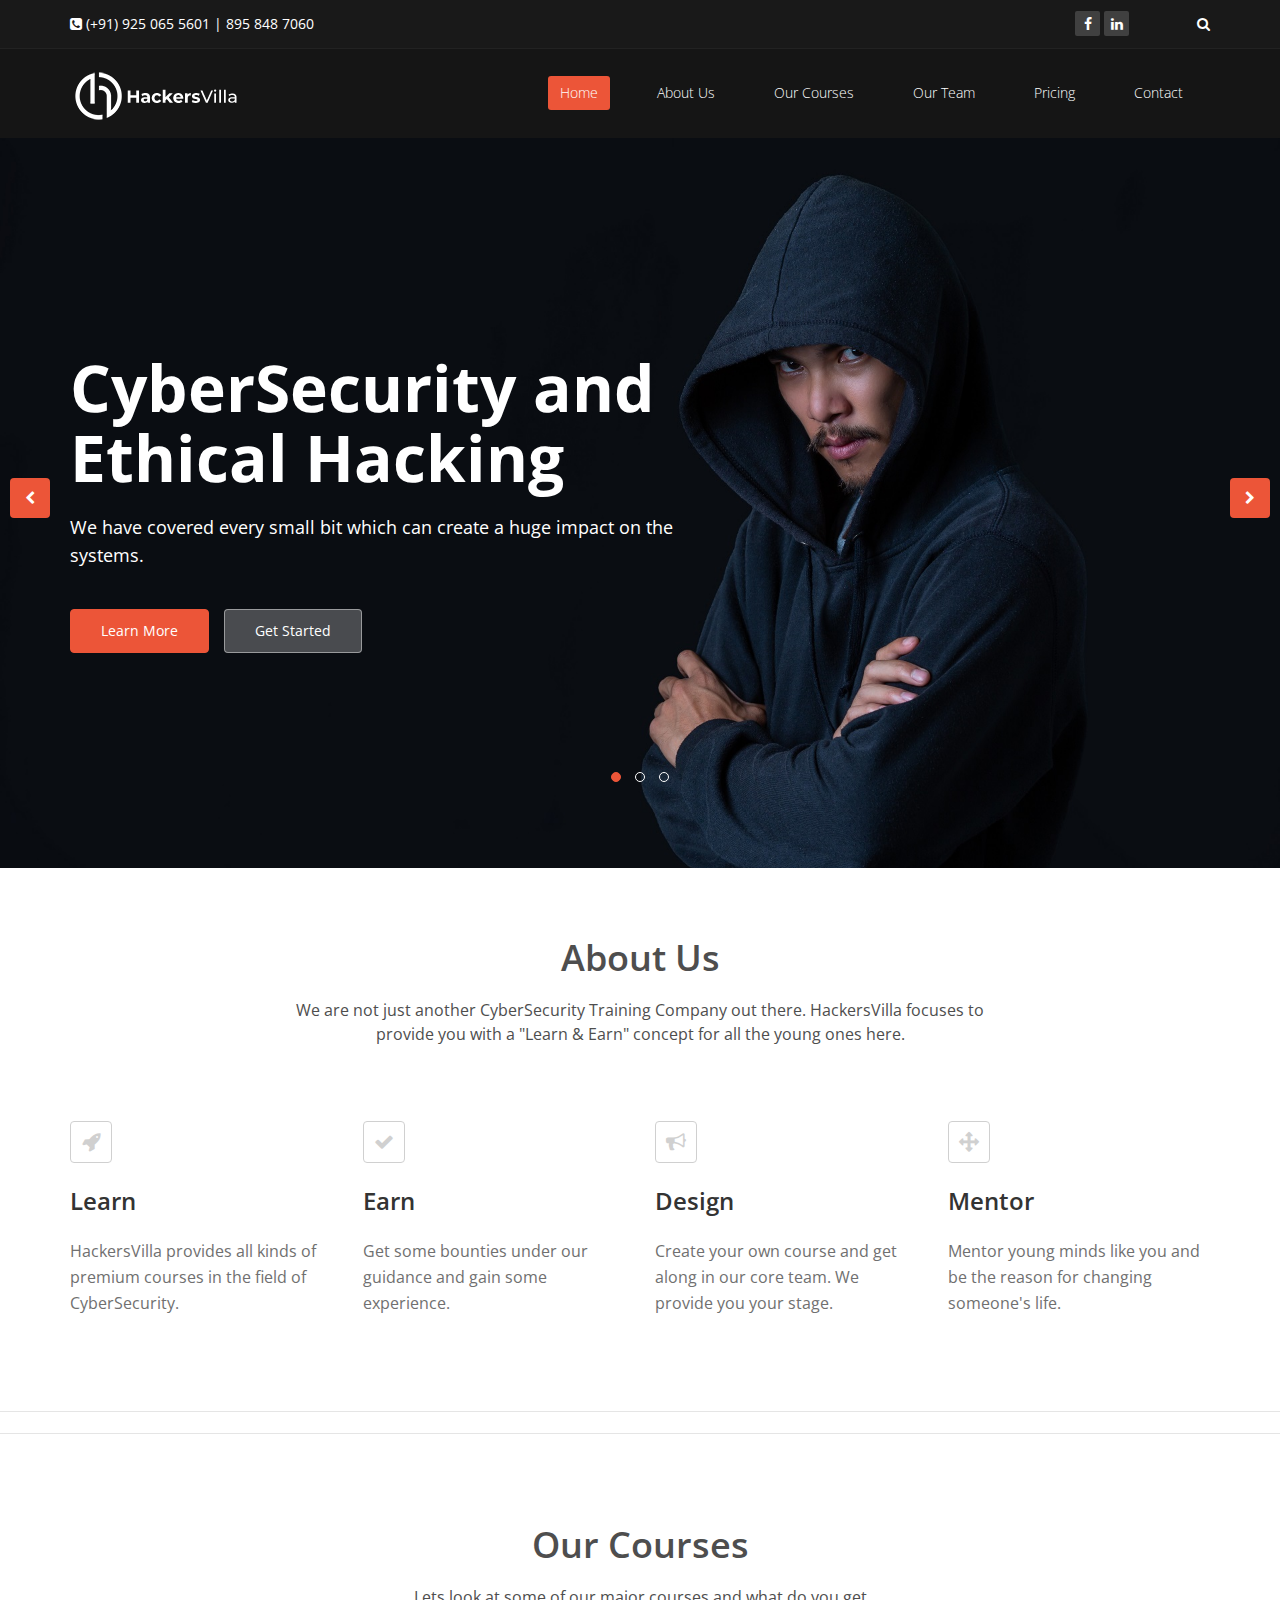
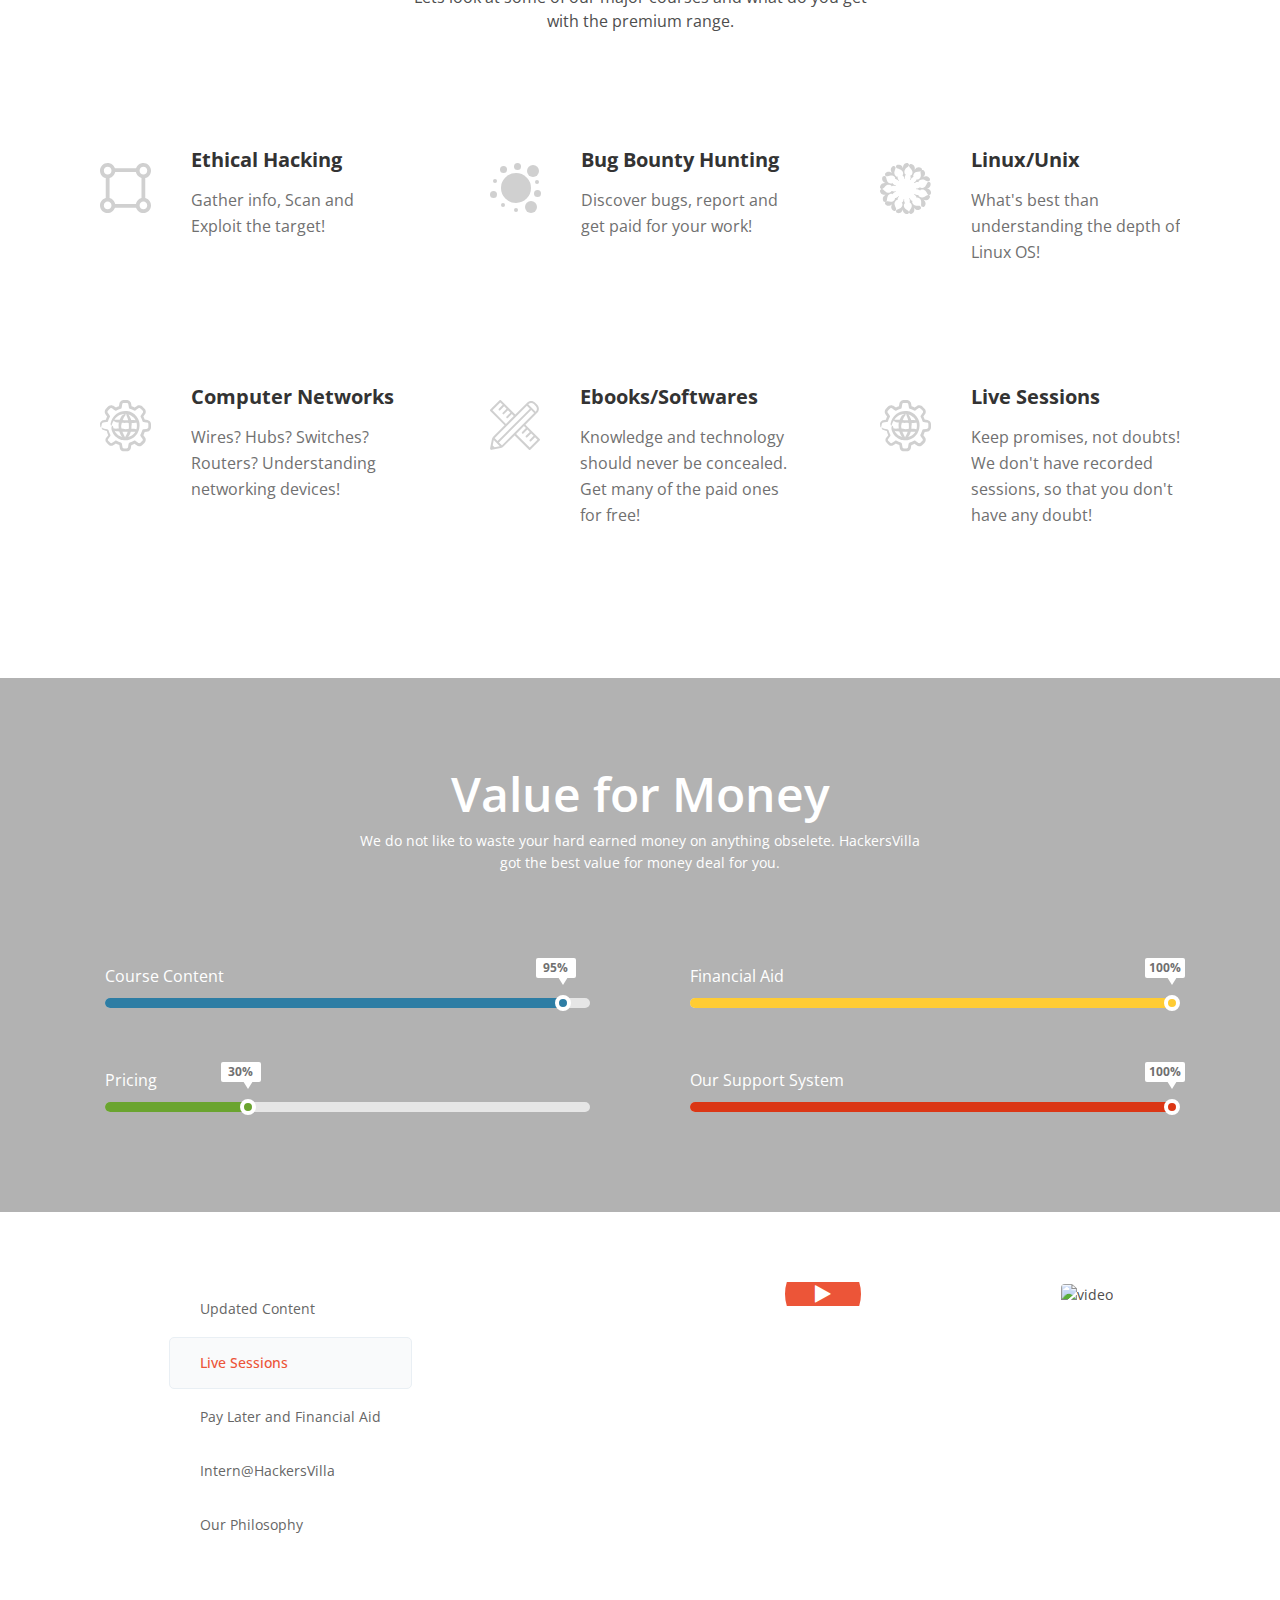
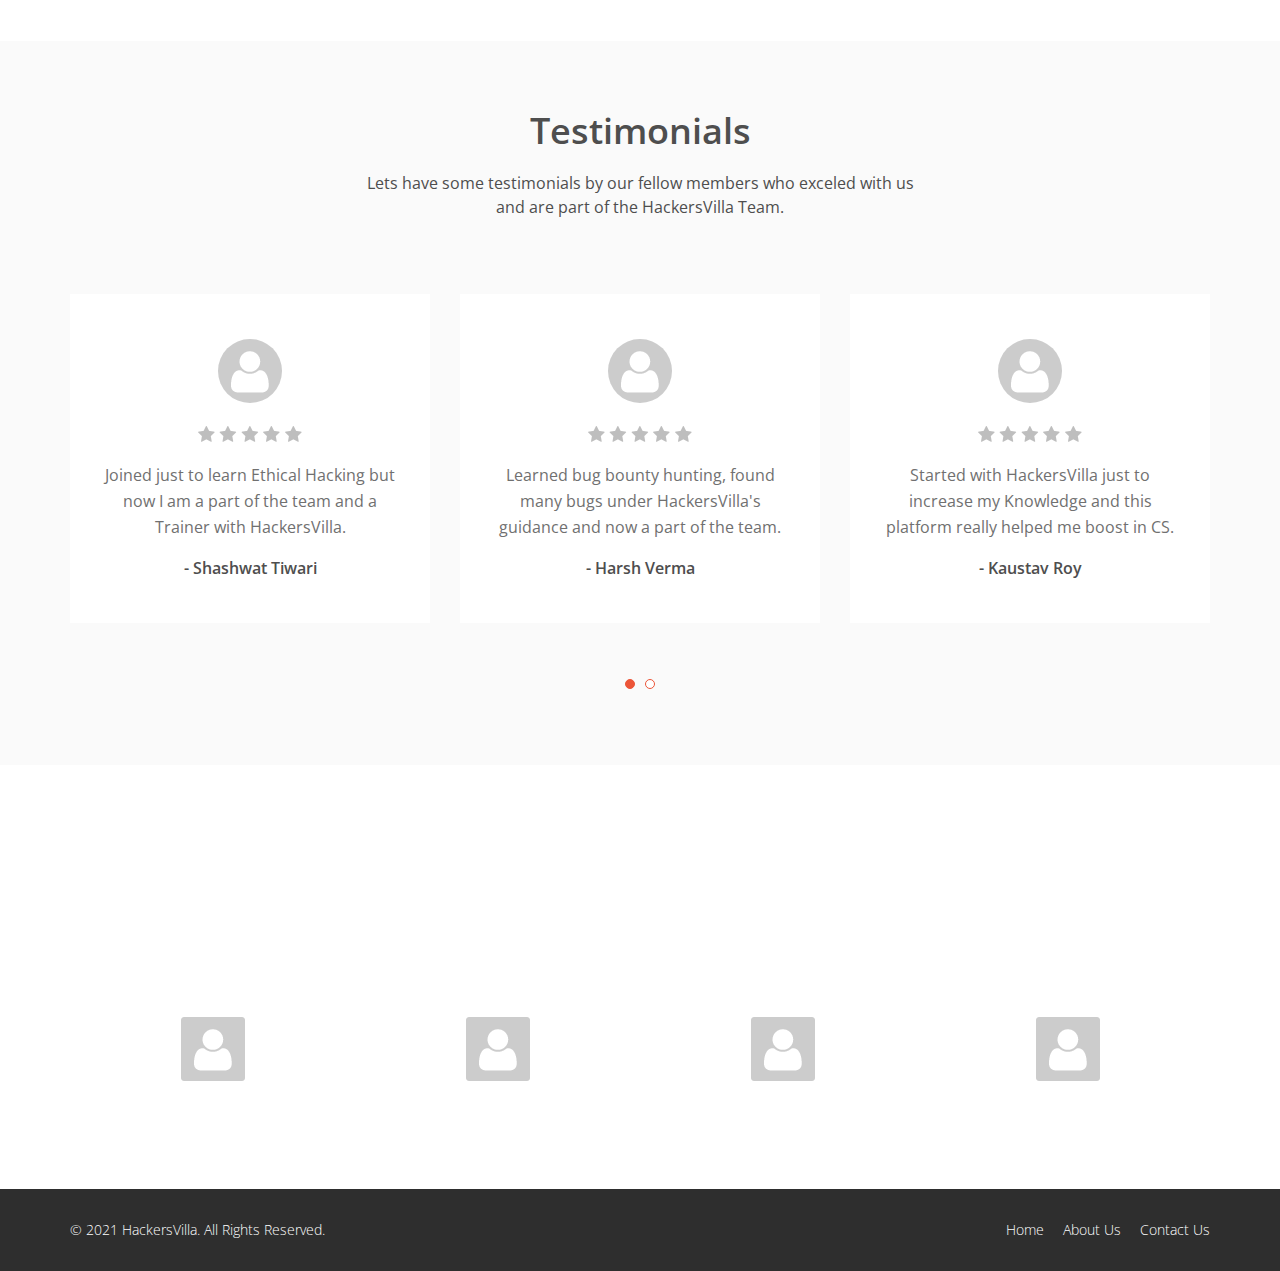
==== commit d46c12bb: "commit" ====
--- a/index.html
+++ b/index.html
@@ -454,7 +454,7 @@
             <div class="testimonial-slider owl-carousel">
                 <div class="single-slide">
                     <div class="slide-img">
-                        <img src="images/client1.jpg" alt="">
+                        <img src="images/avatar3.png" alt="">
                     </div>
                     <div class="content">
                         <img src="images/review.png" alt="">
@@ -464,7 +464,7 @@
                 </div>
                 <div class="single-slide">
                     <div class="slide-img">
-                        <img src="images/client2.jpg" alt="">
+                        <img src="images/avatar3.png" alt="">
                     </div>
                     <div class="content">
                         <img src="images/review.png" alt="">
@@ -474,7 +474,7 @@
                 </div>
                 <div class="single-slide">
                     <div class="slide-img">
-                        <img src="images/client3.jpg" alt="">
+                        <img src="images/avatar3.png" alt="">
                     </div>
                     <div class="content">
                         <img src="images/review.png" alt="">
@@ -484,7 +484,7 @@
                 </div>
                 <div class="single-slide">
                     <div class="slide-img">
-                        <img src="images/client2.jpg" alt="">
+                        <img src="images/avatar3.png" alt="">
                     </div>
                     <div class="content">
                         <img src="images/review.png" alt="">
@@ -494,7 +494,7 @@
                 </div>
                 <div class="single-slide">
                     <div class="slide-img">
-                        <img src="images/client1.jpg" alt="">
+                        <img src="images/avatar3.png" alt="">
                     </div>
                     <div class="content">
                         <img src="images/review.png" alt="">
@@ -504,7 +504,7 @@
                 </div>
                 <div class="single-slide">
                     <div class="slide-img">
-                        <img src="images/client3.jpg" alt="">
+                        <img src="images/avatar3.png" alt="">
                     </div>
                     <div class="content">
                         <img src="images/review.png" alt="">
@@ -526,19 +526,19 @@
             <div class="partners">
                 <ul>
                     <li>
-                        <img src="images/client3.jpg" alt="">
+                        <img src="images/avatar3.png" alt="">
                         <h4><font color="white">Aditi Singh, Founder</font></h4>
                     </li>
                     <li>
-                      <img src="images/client3.jpg" alt="">
+                      <img src="images/avatar3.png" alt="">
                       <h4><font color="white">Sanchay Singh, Co-Founder</font></h4>
                     </li>
                     <li>
-                      <img src="images/client3.jpg" alt="">
+                      <img src="images/avatar3.png" alt="">
                       <h4><font color="white">Shashwat Tiwari, Python Trainer</font></h4>
                     </li>
                     <li>
-                      <img src="images/client3.jpg" alt="">
+                      <img src="images/avatar3.png" alt="">
                       <h4><font color="white">Harsh Verma, Bug Bounty Trainer</font></h4>
                     </li>
                 </ul>
